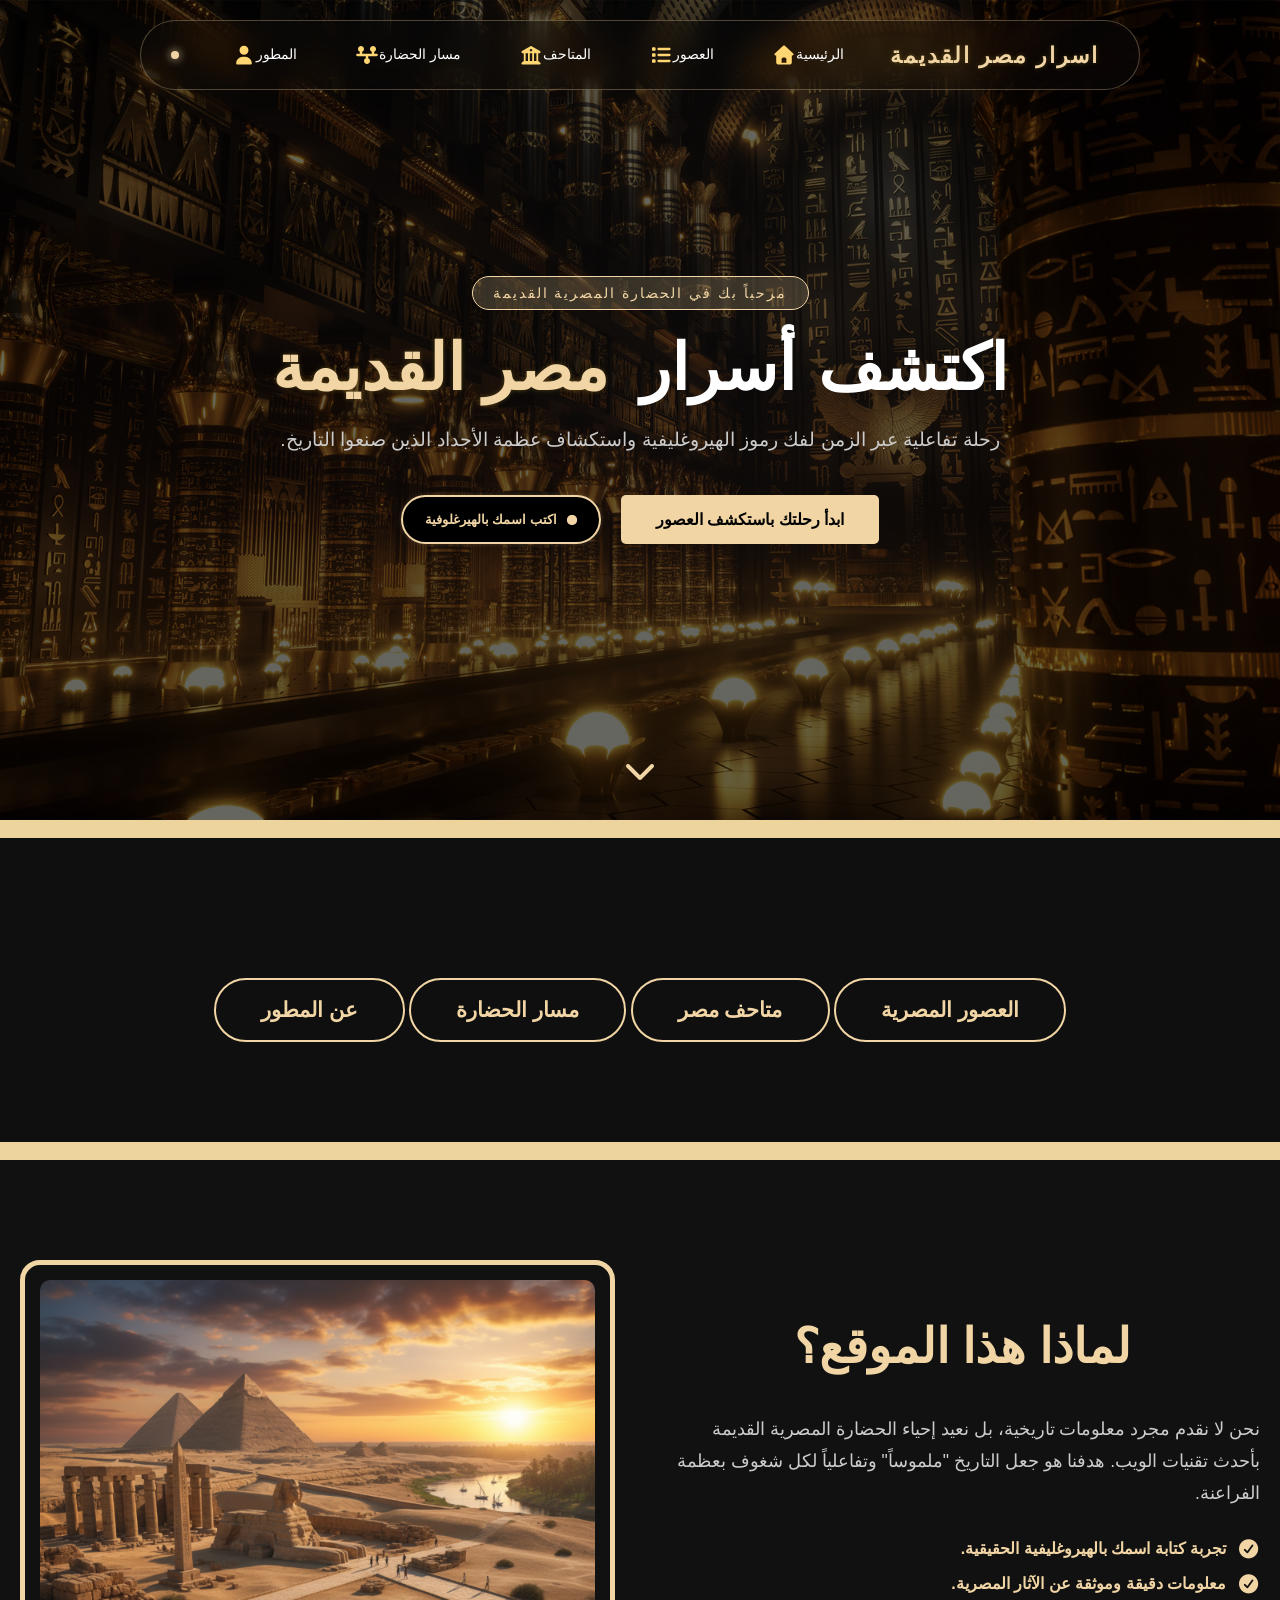
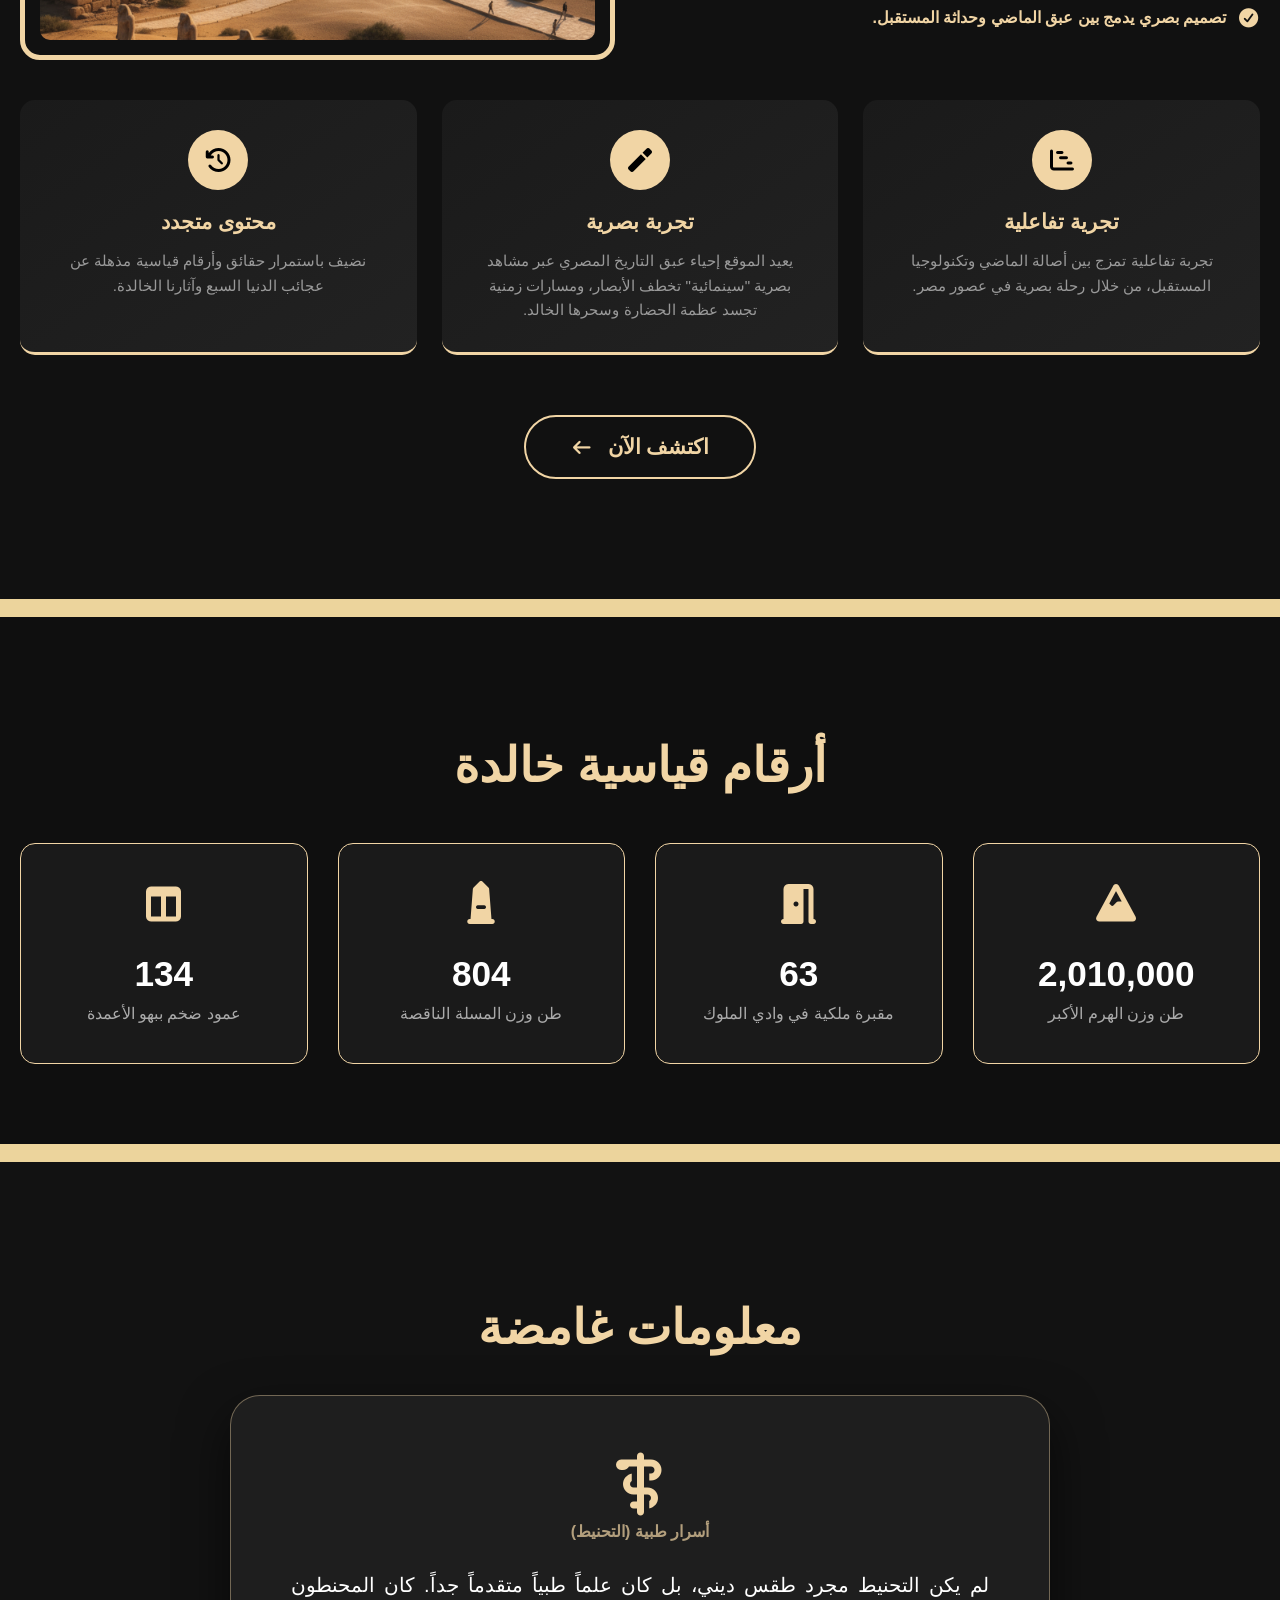
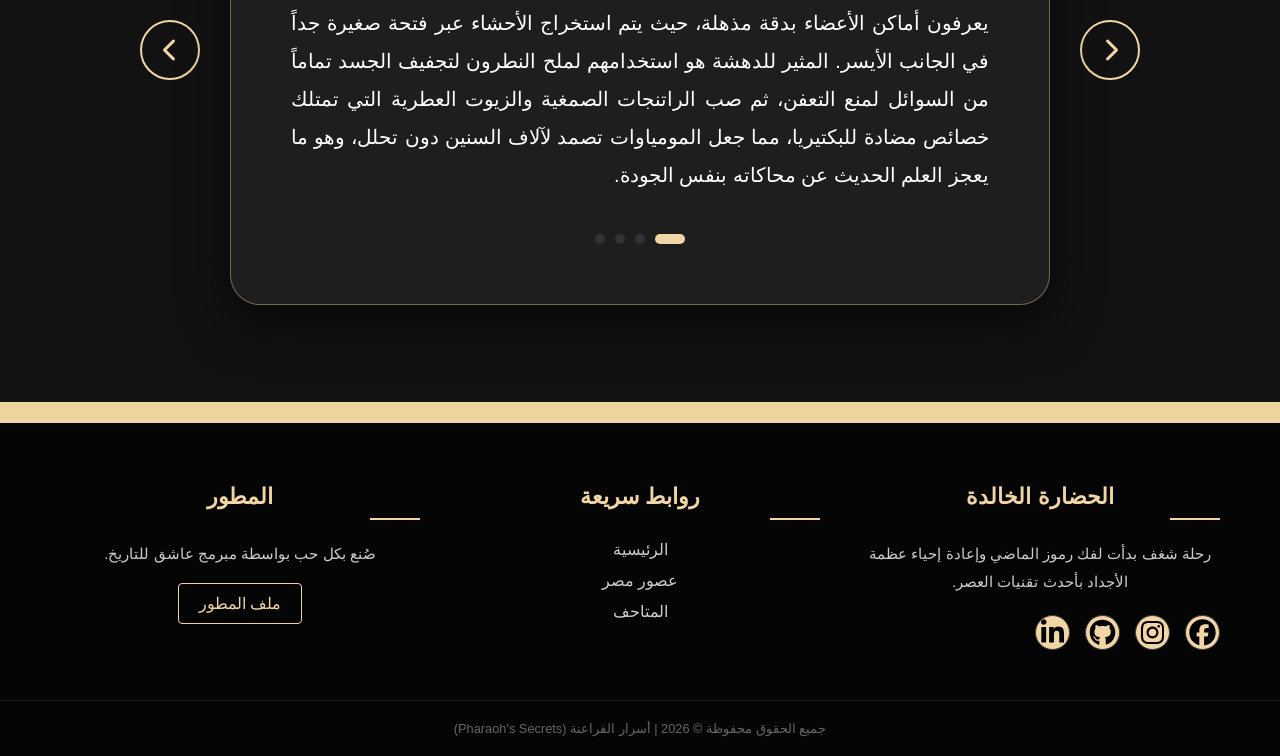
==== الرئيسية.html @ 2047cd82 "اسرار مصر القديمة" ====
<!DOCTYPE html>
<html lang="ar" dir="rtl">

<head>
    <meta charset="UTF-8">
    <meta name="viewport" content="width=device-width, initial-scale=1.0">
    <title>أسرار مصر القديمة - الرئيسية</title>
    <link rel="icon" type="image/png" href="photo/logo .png">
    <!-- وصف الموقع في نتائج البحث -->
<meta name="description" content="موقع تفاعلي لاستكشاف أسرار مصر القديمة والعصور الفرعونية.">
<!-- الكلمات التي يبحث عنها الناس -->
<meta name="keywords" content="مصر القديمة, فراعنة, تاريخ, آثار, متاحف">
<!-- أيقونة الموقع الصغيرة التي تظهر في التاب -->
<link rel="icon" href="favicon.ico" type="image/x-icon">
    <link rel="stylesheet" href="photo/css/all.min.css">
    <link rel="stylesheet" href="style.css">
    <link rel="stylesheet" href="style2.css">
</head>

<body>
    <div id="splash-screen">
    <div class="splash-content">
        <h1 class="splash-logo">Secrets Of Ancient Egypt</h1>
        <div class="loader-line"></div>
    </div>
    
</div>
        <nav class="cyber-nav">
            <div class="nav-logo">
                <span class="gold-text">اسرار مصر القديمة</span>
            </div>
            <ul class="nav-links">
                <li><a href="الرئيسية.html" class="nav-item">الرئيسية<img src="icons/house-solid.svg" class="cyber-icon" alt="home"></a></li>
                <li><a href="العصور المصرية.html" class="nav-item">العصور<img src="icons/list-solid-full.svg" class="cyber-icon" alt="list"></a></li>
                <li><a href="متاحف مصر.html" class="nav-item">المتاحف<img src="icons/building-solid.svg" class="cyber-icon" alt="museums"></a></li>
                <li><a href="مسار الحضارة.html" class="nav-item">مسار الحضارة<img src="icons/timeline-solidl.svg" class="cyber-icon" alt="time-line"></a></li>
                <li><a href="عنا.html" class="nav-item">المطور<img src="icons/user-solid.svg" class="cyber-icon" alt="web devoloper"></a></li>
            </ul>
            <div class="nav-status">
                <div class="live-dot"></div>
            </div>
        </nav>

    <!-- <nav class="navbar">
        <div class="logo">أسرار مصر القديمة</div>
        <ul class="nav-links">
            <li><a href="الرئيسية.html" class="nav-links-design">الرئيسية</a></li>
            <li><a href="العصور المصرية.html" class="nav-links-design">العصور المصرية</a></li>
            <li><a href="متاحف مصر.html" class="nav-links-design">متاحف مصر</a></li>
            <li><a href="عنا.html" class="nav-links-design">عن المطور</a></li>
        </ul>
    </nav> -->
    <section class="hero-card">
    <div class="hero-overlay"></div>
    <div class="hero-content">
        <div class="welcome-badge">مرحباً بك في الحضارة المصرية القديمة</div>
        <h1 class="hero-title">اكتشف أسرار <span class="gold-text">مصر القديمة</span></h1>
        <p class="hero-subtitle">
            رحلة تفاعلية عبر الزمن لفك رموز الهيروغليفية واستكشاف عظمة الأجداد الذين صنعوا التاريخ.
        </p>
        <div class="hero-btns">
            <a href="العصور المصرية.html" class="main-btn">ابدأ رحلتك باستكشف العصور</a>
            <a href="الهيروغلوفية.html" class="pharaoh-new-btn">
                <span class="pulse-circle"></span>
                <span class="btn-text">اكتب اسمك بالهيرغلوفية</span>
            </a>
        </div>
        
    </div>
<div class="scroll-down">
    <a href="#about-section">
        <i class="fas fa-chevron-down"></i>
    </a>
</div>
</section>
    <br>
    <section class="achievements-section">
        <div class="cta-container">
            <a href="العصور المصرية.html" class="discover-btn">
                <span>العصور المصرية</span>
            </a>
            <a href="متاحف مصر.html" class="discover-btn">
                <span>متاحف مصر</span>
            </a>
            <a href="مسار الحضارة.html" class="discover-btn">
                <span>مسار الحضارة</span>
            </a>
            <a href="عنا.html" class="discover-btn">
                <span>عن المطور</span>
            </a>
        </div>
        
    </section>
    <br>

<section id="about-section" class="about-section">
    <div class="container flex-about">
        <div class="about-content">
            <h2 class="home-page-title">لماذا هذا الموقع؟</h2>
            <p class="about-text">
                نحن لا نقدم مجرد معلومات تاريخية، بل نعيد إحياء الحضارة المصرية القديمة بأحدث تقنيات الويب. هدفنا هو جعل التاريخ "ملموساً" وتفاعلياً لكل شغوف بعظمة الفراعنة.
            </p>
            
            <ul class="features-list">
                <li><i class="fas fa-check-circle"></i> تجربة كتابة اسمك بالهيروغليفية الحقيقية.</li>
                <li><i class="fas fa-check-circle"></i> معلومات دقيقة وموثقة عن الآثار المصرية.</li>
                <li><i class="fas fa-check-circle"></i> تصميم بصري يدمج بين عبق الماضي وحداثة المستقبل.</li>
            </ul>
        </div>

        <div class="about-image">
            <div class="image-border">
                <img src="photo/gfihl.png" alt="Ancient Egypt Illustration">
            </div>
        </div>
    </div>
    <div class="why-us-grid">
    <div class="why-card">
        <div class="icon-box">
              <i class="fa-solid fa-chart-gantt"></i>
        </div>
        <h3>تجرية تفاعلية</h3>
        <p>تجربة تفاعلية تمزج بين أصالة الماضي وتكنولوجيا المستقبل، من خلال رحلة بصرية في عصور مصر.</p>
    </div>

    <div class="why-card">
        <div class="icon-box">
            <i class="fas fa-magic"></i>
        </div>
        <h3>تجربة بصرية</h3>
        <p>يعيد الموقع إحياء عبق التاريخ المصري عبر مشاهد بصرية "سينمائية" تخطف الأبصار، ومسارات زمنية تجسد عظمة الحضارة وسحرها الخالد.</p>
    </div>

    <div class="why-card">
        <div class="icon-box">
            <i class="fas fa-history"></i>
        </div>
        <h3>محتوى متجدد</h3>
        <p>نضيف باستمرار حقائق وأرقام قياسية مذهلة عن عجائب الدنيا السبع وآثارنا الخالدة.</p>
    </div>
</div>
<div class="cta-container">
    <a href="العصور المصرية.html" class="discover-btn">
        <span>اكتشف الآن</span>
        <i class="fas fa-arrow-left"></i> </a>
</div>

</section>
<br>
    <section class="achievements-section">
    <div class="container">
        <h2 class="home-page-title">أرقام قياسية خالدة</h2>
        
        <div class="achievements-grid">
            <div class="stat-card">
                <i class="fas fa-mountain"></i>
                <h3 class="stat-number">6,000,000</h3>
                <p class="stat-desc">طن وزن الهرم الأكبر</p>
            </div>

            <div class="stat-card">
                <i class="fas fa-door-open"></i>
                <h3 class="stat-number">63</h3>
                <p class="stat-desc">مقبرة ملكية في وادي الملوك</p>
            </div>

            <div class="stat-card">
                <i class="fas fa-monument"></i>
                <h3 class="stat-number">1,200</h3>
                <p class="stat-desc">طن وزن المسلة الناقصة</p>
            </div>

            <div class="stat-card">
                <i class="fas fa-columns"></i>
                <h3 class="stat-number">134</h3>
                <p class="stat-desc">عمود ضخم ببهو الأعمدة</p>
            </div>
        </div>
    </div>
</section>
<br>
<section class="mystery-section">
    <div class="container">
        <h2 class="home-page-title">معلومات غامضة</h2>
        
        <div class="info-carousel">
            <button class="nav-btn prev" onclick="changeSlide(-1)">
        <i class="fas fa-chevron-right"></i>
     </button>
            
            <div class="info-card">
                <div id="info-content" class="fade-in">
                    <div class="info-header">
                        <i id="info-icon" class="fas fa-staff-snake"></i>
                        <h3 id="info-category">طبية</h3>
                    </div>
                    <p id="info-text">
                        جاري تحميل العظمة...
                    </p>
                </div>
                <div class="dots-wrapper" id="dots-wrapper"></div>
            </div>

            <button class="nav-btn next" onclick="changeSlide(1)">
        <i class="fas fa-chevron-left"></i> 
    </button>
        </div>
    </div>
</section>
<br>
<footer class="royal-footer">
    <div class="footer-container">
        <div class="footer-column about">
            <h3 class="gold-title">الحضارة الخالدة</h3>
            <p>رحلة شغف بدأت لفك رموز الماضي وإعادة إحياء عظمة الأجداد بأحدث تقنيات العصر.</p>
            <div class="social-icons">
                <a href="#"><img src="icons/facebook-brands-solid-full.svg" alt="facebook"></a>
                <a href="#"><img src="icons/instagram-brands-solid-full.svg" alt="instegram"></a>
                <a href="#"><img src="icons/github-brands-solid-full.svg" alt="GIT-HUB"></a>
                <a href="#"><img src="icons/linkedin-in-brands-solid-full.svg" alt="linkedIn"></a>
            </div>
        </div>

        <div class="footer-column links">
            <h3 class="gold-title">روابط سريعة</h3>
            <ul>
                <li><a href="الرئيسية.html">الرئيسية</a></li>
                <li><a href="العصور المصرية.html">عصور مصر</a></li>
                <li><a href="متاحف مصر.html">المتاحف</a></li>
            </ul>
        </div>

        <div class="footer-column developer">
            <h3 class="gold-title">المطور</h3>
            <p>صُنع بكل حب بواسطة مبرمج عاشق للتاريخ.</p>
            <a href="عنا.html" class="dev-card-btn">ملف المطور</a>
        </div>
    </div>

    <div class="footer-copyright">
        <p>جميع الحقوق محفوظة &copy; 2026 | أسرار الفراعنة (Pharaoh's Secrets)</p>
    </div>
</footer>  
  <!-- 0000000000000000000000000000000000000 -->

    <script src="file.js"></script>
</body>

</html>
---- style.css ----
/* إعدادات عامة */
* {
    margin: 0;
    padding: 0;
    box-sizing: border-box;
    font-family: 'Segoe UI', Tahoma, Geneva, Verdana, sans-serif;
}

body {
    background-color: #ecd49c;
    color: #333;
    direction: rtl;
}

html, body {
    max-width: 100%;
    overflow-x: hidden; /* يمنع التمرير الجانبي نهائياً */
    margin: 0;
    padding: 0;
}

* {
    box-sizing: border-box; /* يضمن أن الحواف والمسافات لا تزيد من عرض العناصر */
}
/* ---------------- إعدادات الحركات (Keyframes) ---------------- */

/* حركة الظهور من الأسفل */
@keyframes fadeInUp {
    from {
        opacity: 0;
        transform: translateY(40px);
    }

    to {
        opacity: 1;
        transform: translateY(0);
    }
}

/* حركة الطفو المستمرة */
@keyframes float {
    0% {
        transform: translateY(0px);
    }

    50% {
        transform: translateY(-15px);
    }

    100% {
        transform: translateY(0px);
    }
}

/* حركة ظهور البطاقات وتكبيرها */
@keyframes scaleIn {
    from {
        opacity: 0;
        transform: scale(0.9);
    }

    to {
        opacity: 1;
        transform: scale(1);
    }
}

/* ---------------- شريط التنقل ---------------- */
header {
    background-color: #1a1a1a;
    padding: 15px 50px;
    display: flex;
    justify-content: space-between;
    align-items: center;
    box-shadow: 0 2px 10px rgba(0, 0, 0, 0.5);
    /* إضافة ظل خفيف للشريط */
}

header h1 {
    color: #d4af37;
    font-size: 24px;
}

nav ul {
    list-style: none;
    display: flex;
    gap: 20px;
}

nav ul li a {
    color: white;
    text-decoration: none;
    font-size: 16px;
    transition: color 0.3s ease, transform 0.3s ease;
    /* إضافة نعومة للتغير */
    display: inline-block;
}

/* حركة عند تمرير الماوس على الروابط */
nav ul li a:hover {
    color: #d4af37;
    transform: translateY(-3px);
    /* يرتفع الرابط قليلاً */
}

/* ---------------- الصفحة الرئيسية ---------------- */
.hero-section {
    background-image: linear-gradient(rgba(0, 0, 0, 0.6), rgba(0, 0, 0, 0.6)), url('photo/photo-1568322445389-f64ac2515020.jfif');
    background-size: cover;
    background-position: center;
    height: 80vh;
    display: flex;
    justify-content: center;
    align-items: center;
    text-align: center;
}

.hero-section h2 {
    color: #ffffff;
    font-size: 48px;
    text-shadow: 2px 2px 4px rgba(0, 0, 0, 0.5);
    /* تطبيق حركة الظهور هنا */
    animation: fadeInUp 1.5s ease-out;
} 

.center-content {
    text-align: center;
    padding: 50px 20px;
}

.center-content img {
    max-width: 500px;
    border-radius: 10px;
    box-shadow: 0 4px 8px rgba(0, 0, 0, 0.2);
    margin-bottom: 20px;
    /* تطبيق حركة الطفو هنا وتكرارها دائماً (infinite) */
    animation: float 4s ease-in-out infinite;
}

.center-content p {
    font-size: 24px;
    color: #000000;
    font-weight: bold;
    animation: fadeInUp 2s ease-out;
    /* حركة ظهور للنص أيضاً ولكن أبطأ قليلاً */
}

/* ---------------- صفحات العصور (البطاقات) ---------------- */
.era-container {
    padding: 50px;
    padding-top: 120px !important; /* زق المحتوى لتحت عشان يبعد عن الـ Nav */
}

.era-container h2 {
    text-align: center;
    color: #d4af37;
    background-color: #1a1a1a;
    display: inline-block;
    padding: 10px 30px;
    border-radius: 5px;
    margin-bottom: 20px;
    animation: fadeInUp 1s ease-out;
}

.cards-grid {
    display: grid;
    grid-template-columns: repeat(auto-fit, minmax(400px, 1fr));
    gap: 30px;
    margin-top: 30px;
}

.card {
    background: white;
    padding: 10px;
    border-radius: 10px;
    box-shadow: 0 4px 6px rgba(0, 0, 0, 0.1);
    text-align: center;
    /* تجهيز البطاقة لحركة الماوس */
    transition: transform 0.4s ease, box-shadow 0.4s ease;
    /* تطبيق حركة الظهور عند فتح الصفحة */
    animation: scaleIn 0.8s ease-out backwards;
}

/* التأثير عند وضع الماوس على البطاقة */
.card:hover {
    transform: translateY(-10px);
    /* ترتفع البطاقة للأعلى */
    box-shadow: 0 15px 25px rgba(0, 0, 0, 0.24);
    /* يزداد الظل لتوضيح الارتفاع */
}

.card iframe {
    width: 100%;
    height: 400px;
    /* يمكنك تعديل هذا الارتفاع حسب الحاجة */
    border: none;
    border-radius: 5px;
}

/* التحكم في مقاس الصورة/المجسم داخل البطاقة */
.card-media {
    /* يمكنك تغيير هذه الأرقام كما تحب */
    width: 80%;
    /* العرض: سيأخذ 80% من مساحة البطاقة الداخلي */
    height: 300px;
    /* الارتفاع: يمكنك زيادته أو تقليله */

    /* لجعل الصورة في المنتصف */
    display: block;
    margin: 10px auto;

    /* أهم خاصية: تجعل الصورة تحافظ على أبعادها ولا تظهر ممطوطة */
    object-fit: cover;

    border-radius: 8px;
    /* حواف ناعمة للصورة */
    border: 2px solid #d4af37;
    /* إطار ذهبي رقيق حول الصورة */
}

/* تنسيق الكارد العريض في أسفل الصفحة */
.footer-card {
    width: 100%;
    /* عرض الصفحة بالكامل */
    background-color: #1a1a1a;
    /* لون أسود فخم */
    color: #d4af37;
    /* لون ذهبي للنصوص */
    padding: 40px 20px;
    margin-top: 50px;
    /* مسافة عن محتوى الصفحة */
    text-align: center;
    border-top: 3px solid #d4af37;
    /* إطار ذهبي علوي للفخامة */
}

.footer-content h3 {
    margin-bottom: 15px;
    font-size: 28px;
}

.footer-content p {
    color: #ffffff;
    margin-bottom: 10px;
    font-size: 16px;
}

.about-link {
    display: inline-block;
    margin-top: 20px;
    color: #d4af37;
    text-decoration: none;
    border: 1px solid #d4af37;
    padding: 8px 20px;
    border-radius: 5px;
    transition: 0.3s;
}

.about-link:hover {
    background-color: #d4af37;
    color: #1a1a1a;
}


/* 00000000000000000000000000000 */

.main-card {
    background: #f9f9f9;
    /* لون فاتح جداً ومريح */
    margin: 40px auto;
    max-width: 500px;
    border-radius: 15px;
    overflow: hidden;
    /* ليجعل الصور متناسقة مع حواف البلوك */
    box-shadow: 0 4px 10px rgba(0, 0, 0, 0.205);
}

.banner-img {
    width: 100%;
    height: 400px;
    /* ارتفاع ثابت للبانر */
    object-fit: cover;
    /* لضمان عدم تشوه الصور */
}

.text-box {
    padding: 30px;
    text-align: center;
}

/* إضافة أنيماشن خفيف جداً للبلوكات */
.main-card {
    transition: transform 0.3s;
}

.main-card:hover {
    transform: scale(1.01);
    /* حركة بسيطة جداً عند مرور الماوس */
}


/* 00000000000000000000000000000000 */

/* --- Navbar Styling --- */
.navbar {
    display: flex;
    justify-content: space-between;
    align-items: center;
    padding: 20px 50px;
    background-color: #1a1a1a;
    /* أسود فخم */
    border-bottom: 3px solid #d4af37;
    /* إطار ذهبي */
    position: sticky;
    top: 0;
    z-index: 1000;
}

.logo {
    color: #d4af37;
    font-size: 28px;
    font-weight: bold;
    letter-spacing: 2px;
}

.nav-links {
    list-style: none;
    display: flex;
    gap: 40px;
}

.nav-links a {
    color: white;
    text-decoration: none;
    font-size: 14px;
    transition: 0.3s;
    font-weight: 500;
}

.nav-links a:hover {
    color: #d4af37;
}

/* تنسيق بسيط جداً للموبايل */
@media (max-width: 600px) {
    .navbar {
        padding: 15px 20px;
    }

    .nav-links {
        gap: 15px;
    }
}

/* 00000000000000000000000000000000000 */

.why-us h2 {
    font-size: 40px;
    color: #1a1a1a;
    text-align: center;
    position: relative;
    padding-bottom: 20px;
    animation: float 4s ease-in-out infinite;

}

/* خط ذهبي تحت العنوان */
.why-us h2::after {
    content: "";
    display: block;
    width: 100px;
    height: 4px;
    background: #d4af37;
    /* اللون الذهبي */
    margin: 10px auto;
    border-radius: 2px;
}

/* 0000000000000000000000000 */

.support-section {
    padding: 80px 20px;
    /* بدلاً من اللون الأسود السادة، نستخدم تدرجاً غامقاً */
    background: linear-gradient(135deg, #2c2c2c, #1a1a1a);
    text-align: center;
    margin: 50px 20px;
    /* نجعله "بلوك" منفصل بمسافات من الجوانب */
    border-radius: 30px;
    /* زوايا دائرية لتمييزه عن الفوتر */
    border: 1px solid #d4af37;
    /* إطار ذهبي رقيق */
}

/* نجعل النص يبرز أكثر */
.support-section h2 {
    color: #fff;
    /* العنوان باللون الأبيض */
    margin-bottom: 20px;
}

.support-section span {
    color: #d4af37;
    /* تمييز كلمة "رحلتي" بالذهبي */
}

.support-btn {
    padding: 15px 40px;
    background: transparent;
    border: 2px solid #d4af37;
    color: #d4af37;
    font-size: 18px;
    border-radius: 50px;
    transition: 0.4s;
    cursor: pointer;
    box-shadow: 0 0 10px rgba(212, 175, 55, 0.3);
}

.support-btn:hover {
    background: #d4af37;
    color: #1a1a1a;
    box-shadow: 0 0 25px rgba(212, 175, 55, 0.6);
    /* تأثير التوهج */
    transform: scale(1.05);
    /* تكبير بسيط عند التفاعل */
}


/* 0000000000000000000000000000000000000000 */

.welcome-card {
    background: rgba(255, 255, 255, 0.1);
    /* تأثير زجاجي شفاف */
    background-color: #ffffff;
    border: 1px solid rgba(214, 175, 55, 0.3);
    /* إطار ذهبي خفيف جداً */
    padding: 30px;
    border-radius: 20px;
    width: 90%;
    max-width: 800px;
    text-align: center;
    color: white;
    box-shadow: 0 15px 35px rgba(0, 0, 0, 0.5);
    margin: 20px auto;
    /* لتكون في المنتصف */
    animation: fadeInUp 1.5s ease;
    /* حركة ظهور من الأسفل */
    animation: float 4s ease-in-out infinite;

}

.welcome-tag {
    background: #d4af37;
    color: #1a1a1a;
    padding: 10px 25px;
    border-radius: 50px;
    font-size: 18px;
    font-weight: bold;
    text-transform: uppercase;
}

.welcome-card h1 {
    margin: 20px 0 10px;
    color: #000000;
    font-size: 32px;
}

.welcome-card p {
    font-size: 16px;
    line-height: 1.6;
    color: #000000;
}

.card-icons {
    margin-top: 20px;
    font-size: 24px;
    display: flex;
    justify-content: center;
    gap: 20px;
}

/* حركة الظهور الناعمة */
@keyframes fadeInUp {
    from {
        opacity: 0;
        transform: translateY(30px);
    }

    to {
        opacity: 1;
        transform: translateY(0);
    }
}

/* 000000000000000000000000 */

.royal-highlight {
    font-family: 'Amiri', serif;
    /* التأكد من استخدام خط فخم */
    text-align: center;
    background: rgba(26, 26, 26, 0.6);
    /* خلفية داكنة خفيفة لتمييز النص */
    padding: 40px 20px;
    margin: 50px auto;
    max-width: 850px;
    border-radius: 20px;
    /* الإطار من التصميم الأول */
    border-left: 4px solid #d4af37;
    border-right: 4px solid #d4af37;
    box-shadow: 0 10px 30px rgba(0, 0, 0, 0.3);
    position: relative;
    animation: float 4s ease-in-out infinite;

}

.royal-highlight p {
    color: #ffffff;
    font-size: 26px;
    line-height: 1.8;
    margin: 0;
}

/* تلوين الكلمات المهمة من التصميم الثالث */
.gold-text {
    color: #d4af37;
    font-weight: bold;
    text-shadow: 0 0 5px rgba(212, 175, 55, 0.3);
}

/* إضافة لمسة ديكور علوية بسيطة */
.royal-highlight::before {
    content: "☥";
    /* رمز مفتاح الحياة */
    color: rgba(212, 175, 55, 0.4);
    font-size: 30px;
    position: absolute;
    top: -20px;
    left: 50%;
    transform: translateX(-50%);
    background: #1a1a1a;
    padding: 0 15px;
}



/* 111111111111111111111111111111111111 */

.era-bannar {
    display: flex;
    justify-content: center; /* توسيط أفقي */
    align-items: center;     /* توسيط رأسي */
    height: 100vh;           /* ارتفاع الشاشة بالكامل */
}

.animated-title {
    font-size: 3rem;
    color: #000000;          /* اللون الذهبي المميز */
    text-align: center;
    
    /* ربط الأنيميشن */
    animation: fadeInScale 2s ease-out forwards;
}

/* تفاصيل الأنيميشن */
@keyframes fadeInScale {
    0% {
        opacity: 0;
        transform: scale(0.5); /* يبدأ صغير جداً */
    }
    100% {
        opacity: 1;
        transform: scale(1);   /* يستقر بحجمه الطبيعي */
    }
}


/* test */


.era-card {
    background: #1a1a1a;
    border: 1px solid #d4af37;
    border-radius: 15px;
    overflow: hidden;
    display: flex;
    flex-direction: column; /* يرتب العناصر فوق بعضها (صورة ثم نص ثم زر) */
    align-items: center;    /* توسيط العناصر أفقياً */
    padding-bottom: 20px;   /* مسافة أسفل الزر */
    transition: 0.3s;
}

.era-card img {
    width: 100%;
    height: 400px;
    object-fit: cover;
}

.era-card h3 {
    color: #d4af37;
    margin: 15px 0 10px;
}

.era-card p {
    color: #ccc;
    padding: 0 15px;       /* مسافة على الجوانب عشان الكلام ما يلزقش في الحواف */
    text-align: center;
    font-size: 0.95rem;
    line-height: 1.6;
    flex-grow: 1;          /* يضمن أن الكلام يأخذ المساحة المتاحة بالتساوي */
}

.btn-more {
    display: inline-block;
    padding: 10px 20px;
    margin-top: 15px;
    background-color: #d4af37; /* اللون الذهبي */
    color: #1a1a1a;
    text-decoration: none;
    border-radius: 5px;
    font-weight: bold;
    
    /* إضافة الأنيميشن هنا */
    animation: pulse-gold 2s infinite; 
}

/* تعريف شكل الوميض */
@keyframes pulse-gold {
    0% {
        box-shadow: 0 0 0 0 rgba(212, 175, 55, 0.7);
    }
    70% {
        box-shadow: 0 0 0 10px rgba(212, 175, 55, 0); /* الوميض بيتسع ويختفي */
    }
    100% {
        box-shadow: 0 0 0 0 rgba(212, 175, 55, 0);
    }
}
.btn-more:hover {
    animation: none; /* يوقف الوميض */
    background-color: #fff; /* يغير اللون لابيض مثلاً */
    transform: scale(1.05); /* تكبير بسيط */
}


/* new test */
/* الحالة الطبيعية للكارد */
.era-card {
    background: #1a1a1a;
    border: 1px solid #333; /* حدود هادئة في البداية */
    border-radius: 15px;
    overflow: hidden;
    transition: all 0.4s ease; /* سرعة الحركة لتكون ناعمة */
    cursor: pointer;
}

/* حركة الوقوف على الكارد (Hover) */
.era-card:hover {
    transform: translateY(-15px); /* يرفع الكارد للأعلى */
    border-color: #d4af37;        /* يغير لون الحدود للذهبي */
    box-shadow: 0 10px 30px rgba(212, 175, 55, 0.3); /* ظل ذهبي ناعم */
}

/* حركة إضافية للصورة داخل الكارد عند الوقوف عليه */
.era-card:hover img {
    transform: scale(1.1); /* زووم بسيط للصورة */
    filter: brightness(1.1); /* زيادة إضاءة الصورة قليلاً */
}

.era-card img {
    transition: transform 0.5s ease; /* نعومة حركة الصورة */
    width: 100%;
    height: 400px;
    object-fit: cover;
}

.video-teket {
        background: #1a1a1a;
    border: 1px solid #333; /* حدود هادئة في البداية */
    border-radius: 15px;
    overflow: hidden;
    transition: all 0.4s ease; /* سرعة الحركة لتكون ناعمة */
    cursor: pointer;
}

.video-teket:hover {
    transform: translateY(-15px); /* يرفع الكارد للأعلى */
    border-color: #d4af37;        /* يغير لون الحدود للذهبي */
    box-shadow: 0 10px 30px rgba(212, 175, 55, 0.3); /* ظل ذهبي ناعم */
}

.video-a:hover video {
    transform: scale(1.1); /* زووم بسيط للفيديو */
    filter: brightness(1.1); /* زيادة إضاءة الفيديو قليلاً */
}

.video-a video {
    transition: transform 0.5s ease; /* نعومة حركة الفيديو */
    width: 100%;
    height: 400px;
    object-fit: cover;
}

.video-container {
    width: 100%;
    height: 400px; /* نفس ارتفاع الصور اللي عملناه قبل كدة */
    overflow: hidden;
    background: #000;
}

.video-container video {
    width: 100%;
    height: 400; /* ممكن نعدل الارتفاع حسب الحاجة */
    object-fit: cover; /* عشان الفيديو يملا المساحة بالظبط زي الصورة */
}

/* تأثير إضافي لكارد الفيديو */
.video-card:hover {
    border-color: #ff4500; /* ممكن نغير لون الوميض هنا للبرتقالي عشان يرمز للفيديو */
    box-shadow: 0 10px 30px rgba(255, 69, 0, 0.3);
}

.chat-icon {
    position: fixed;
    bottom: 30px;
    right:  30px; /* عكس زرار الرجوع */
    width: 60px;
    height: 60px;
    background: #d4af37;
    border-radius: 50%;
    display: flex;
    justify-content: center;
    align-items: center;
    cursor: pointer;
    box-shadow: 0 5px 15px rgba(0,0,0,0.3);
    z-index: 1000;
    transition: 0.3s;
}

.chat-icon:hover {
    transform: scale(1.1);
}

.tooltip {
    position: absolute;
    top: -40px;
    background: #1a1a1a;
    color: #fff;
    padding: 5px 10px;
    border-radius: 5px;
    font-size: 12px;
    display: none;
}

.chat-icon:hover .tooltip {
    display: block;
}

/* إعدادات الصفحة الأساسية */
.cyber-page {
    margin: 0;
    padding: 0;
    background-color: #080808; /* أسود فحم */
    font-family: 'Segoe UI', Tahoma, Geneva, Verdana, sans-serif;
    color: #fff;
    display: flex;
    align-items: center;
    justify-content: center;
    min-height: 78vh;
    overflow-x: hidden;
}

.developer-container {
    display: flex;
    flex-direction: row-reverse; /* الصورة يمين والكلام شمال */
    align-items: center;
    gap: 60px;
    max-width: 1000px;
    padding: 40px;
    flex-wrap: wrap; /* عشان الموبايل */
}

/* ستايل الصورة والـ Glow */
.dev-image-side {
    position: relative;
    flex: 1;
    min-width: 300px;
}

.image-wrapper {
    position: relative;
    width: 300px;
    height: 400px;
    margin: 0 auto;
    z-index: 2;
}

.image-wrapper img {
    width: 100%;
    height: 100%;
    object-fit: cover;
    border-radius: 20px;
    border: 1px solid rgba(241, 213, 165, 0.3);
}

.glow-effect {
    position: absolute;
    top: 50%;
    left: 50%;
    transform: translate(-50%, -50%);
    width: 110%;
    height: 110%;
    background: radial-gradient(circle, rgba(241, 213, 165, 0.2) 0%, transparent 70%);
    z-index: -1;
    filter: blur(20px);
}

/* ستايل المعلومات */
.dev-info-side {
    flex: 1.5;
    min-width: 300px;
}

.badge {
    background: rgba(241, 213, 165, 0.1);
    color: #f1d5a5;
    padding: 5px 15px;
    border-radius: 50px;
    font-size: 0.8rem;
    border: 1px solid #f1d5a5;
}

.main-name {
    font-size: 3.5rem;
    margin: 20px 0;
}

.gold-gradient {
    color: #f1d5a5;
    background: linear-gradient(to bottom, #f1d5a5, #8a6e3d);
    -webkit-background-clip: text;
    background-clip: text;
    -webkit-text-fill-color: transparent;
}

.description {
    color: #aaa;
    line-height: 1.8;
    font-size: 1.1rem;
    margin-bottom: 30px;
}

/* المربعات الصغيرة (Stats) */
.stats-row {
    display: flex;
    gap: 30px;
    margin-bottom: 40px;
}

.stat-box {
    display: flex;
    flex-direction: column;
}

.stat-box .number {
    font-size: 1.8rem;
    font-weight: bold;
    color: #f1d5a5;
}

.stat-box .label {
    color: #666;
    font-size: 0.9rem;
}

/* الأزرار والأكشن */
.actions {
    display: flex;
    align-items: center;
    gap: 30px;
}

.btn-primary {
    background: #f1d5a5;
    color: #000;
    padding: 12px 30px;
    border-radius: 10px;
    text-decoration: none;
    font-weight: bold;
    transition: 0.3s;
}

.btn-primary:hover {
    transform: translateY(-5px);
    box-shadow: 0 10px 20px rgba(241, 213, 165, 0.2);
}

.social-links {
    display: flex;
    gap: 20px;
    margin-top: 10px;
}

.social-links a {
    color: #f1d5a5;
    font-size: 1.5rem;
    transition: 0.3s;
}

.social-links a:hover {
    color: #fff;
    transform: scale(1.2);
}

/* استجابة الموبايل */
@media (max-width: 768px) {
    .developer-container { text-align: center; justify-content: center; }
    .stats-row { justify-content: center; }
    .actions { flex-direction: column; }
    .main-name { font-size: 2.5rem; }
}

/* 1. تأثير الـ LED الذهبي حول إطار الصورة */
.profile-frame {
    position: relative;
    border: 2px solid #f1d5a5;
    box-shadow: 0 0 15px rgba(241, 213, 165, 0.3); /* نور خفيف ثابت */
    animation: gold-pulse 3s infinite alternate; /* أنيميشن النبض */
}

@keyframes gold-pulse {
    0% {
        box-shadow: 0 0 10px rgba(241, 213, 165, 0.2);
        border-color: #8a6e3d;
    }
    100% {
        box-shadow: 0 0 30px rgba(241, 213, 165, 0.6), 0 0 10px #f1d5a5;
        border-color: #f1d5a5;
    }
}

/* 2. أنيميشن ظهور الكلام بنعومة من تحت لفوق */
.dev-info-side {
    animation: fadeInUp 1s ease-out forwards;
}

@keyframes fadeInUp {
    from {
        opacity: 0;
        transform: translateY(30px);
    }
    to {
        opacity: 1;
        transform: translateY(0);
    }
}

/* 3. تأثير "اللمعة" الذهبية اللي بتعدي على النص (Shine Effect) */
.gold-gradient {
    position: relative;
    display: inline-block;
    background: linear-gradient(90deg, #f1d5a5, #fff, #f1d5a5);
    background-size: 200%;
    -webkit-background-clip: text;
    background-clip: text;
    -webkit-text-fill-color: transparent;
    animation: shine 4s linear infinite;
}

@keyframes shine {
    to {
        background-position: 200% center;
    }
}

/* 4. أنيميشن للأيقونات لما تقف عليها بالماوس */
.pill:hover {
    box-shadow: 0 0 20px #f1d5a5;
    transform: scale(1.1) translateY(-5px) !important;
}

.image-wrapper {
    position: relative;
    width: 300px; /* صغرنا العرض شوية عشان الليد يبان براها */
    height: 400px;
    margin: 0 auto;
    display: flex;
    align-items: center;
    justify-content: center;
}

.image-wrapper img {
    width: 100%;
    height: 100%;
    object-fit: cover;
    border-radius: 20px;
    border: 1px solid #f1d5a5; /* برواز دهبي صريح */
    position: relative;
    z-index: 5; /* الصورة فوق خالص */
}
.image-wrapper {
    border: 2px solid #f1d5a5;
    padding: 15px;
    border-radius: 20px;
    position: relative;
    transition: transform 0.5s ease;
}

.image-wrapper:hover {
    transform: rotate(-2deg) scale(1.05);
}

.image-wrapper img {
    max-width: 100%;
    border-radius: 10px;
    display: block;
}


/* الليد (الوهج الذهبي) */
/* الليد الذهبي الثابت (بعد نبضة واحدة) */
.glow-effect {
    position: absolute;
    top: 50%;
    left: 50%;
    transform: translate(-50%, -50%);
    width: 150%; /* أكبر من الصورة قليلاً ليظهر من الجوانب */
    height: 165%;
    background: radial-gradient(circle, #f1d5a5cc 0%, transparent 70%); /* لون ذهبي مركز */
    z-index: 1; /* خلف الصورة */
    filter: blur(25px); /* هالة ناعمة وقوية */
    border-radius: 30px;
    
    /* الأنيميشن السحري: يشتغل مرة واحدة ويقف على الحالة الأخيرة */
    opacity: 0; /* يبدأ مخفي */
    animation: led-fade-in 1.5s ease-out forwards; 
}

/* أنيميشن الظهور التدريجي (مرة واحدة) */
@keyframes led-fade-in {
    from {
        opacity: 0;
        filter: blur(15px);
        transform: translate(-50%, -50%) scale(0.9);
    }
    to {
        opacity: 1; /* يثبت منور */
        filter: blur(25px);
        transform: translate(-50%, -50%) scale(1);
    }
}

/* حاوية الزرار عشان نضمن إنه في النص تحت */
.back-to-home-wrapper {
    width: 100%;
    display: flex;
    justify-content: center;
    padding: 50px 0;
    margin-top: 30px;
}

.cyber-btn {
    position: relative;
    padding: 15px 35px;
    background: transparent;
    color: #f1d5a5;
    text-decoration: none;
    font-weight: bold;
    border: 1px solid #f1d5a5;
    border-radius: 50px;
    display: flex;
    align-items: center;
    gap: 15px;
    overflow: hidden;
    transition: all 0.4s ease;
    font-size: 1.1rem;
    box-shadow: 0 0 10px rgba(241, 213, 165, 0.1);
}

/* الأيقونة وحركتها */
.cyber-btn i {
    font-size: 1.2rem;
    transition: 0.4s;
}

/* تأثير الـ Hover (لما الماوس يجي عليه) */
.cyber-btn:hover {
    color: #000;
    background: #f1d5a5;
    transform: translateY(-5px);
    box-shadow: 0 10px 30px rgba(241, 213, 165, 0.4);
}

.cyber-btn:hover i {
    transform: scale(1.2) rotate(-10deg);
}

/* أنيميشن اللمعة اللي بتجري على الزرار (Shine) */
.cyber-btn::before {
    content: '';
    position: absolute;
    top: 0;
    left: -100%;
    width: 100%;
    height: 100%;
    background: linear-gradient(90deg, transparent, rgba(255,255,255,0.2), transparent);
    transition: 0.5s;
}

.cyber-btn:hover::before {
    left: 100%;
}

/* ليد (Glow) خفيف تحت الزرار */
.btn-glow {
    position: absolute;
    width: 100%;
    height: 100%;
    background: #f1d5a5;
    filter: blur(20px);
    opacity: 0;
    transition: 0.4s;
    z-index: -1;
}

.cyber-btn:hover .btn-glow {
    opacity: 0.3;
}

.cyber-page-home-btn {
    margin: 0;
    padding: 0;
    background-color: #080808; /* أسود فحم */
    font-family: 'Segoe UI', Tahoma, Geneva, Verdana, sans-serif;
    color: #fff;
    display: flex;
    align-items: center;
    justify-content: center;
    min-height: 10vh;
    overflow-x: hidden;
}

/* حاوية الزر لضمان التوسط */
.view-more-container {
    display: flex;
    justify-content: center;
    align-items: center;
    padding: 60px 0; /* مسافة من الأعلى والأسفل */
    width: 100%;
}

/* تصميم الزر (الحالة العادية: أسود) */
.view-more-btn {
    position: relative;
    background: #3d3d3d; /* خلفية سوداء */
    color: #f1d5a5;      /* نص ذهبي */
    border: 1px solid #242322; /* برواز ذهبي */
    padding: 15px 45px;
    font-size: 1.1rem;
    font-weight: 600;
    border-radius: 50px;
    cursor: pointer;
    overflow: hidden;
    transition: all 0.4s ease-in-out;
    display: flex;
    align-items: center;
    gap: 12px;
    box-shadow: 0 5px 15px rgba(0, 0, 0, 0.3);
}

/* تأثير السهم */
.view-more-btn i {
    transition: transform 0.3s;
}

/* تأثير عند الوقوف بالماوس (يقلب أصفر/ذهبي) */
.view-more-btn:hover {
    background: #161616; /* الخلفية تقلب ذهبي */
    color: #f1d5a5;      /* النص يقلب أسود */
    box-shadow: 0 0 30px rgba(241, 213, 165, 0.5); /* توهج ذهبي */
    transform: translateY(-5px);
}

.view-more-btn:hover i {
    transform: translateY(4px); /* السهم يتحرك لتحت */
}

/* تنسيق الأيقونات الجديدة */
.cyber-icon {
    width: 24px;       /* حجم مناسب للأيقونة */
    height: 24px;
    object-fit: contain;
    vertical-align: middle; /* عشان تيجي في نص السطر مع الكلام */
    margin-left: 8px;      /* مسافة بينها وبين الكلام (لأن الموقع RTL) */
    transition: transform 0.3s ease;
}

/* تأثير عند الوقوف بالماوس على الزرار */
.view-more-btn:hover .cyber-icon {
    transform: scale(1.2); /* الأيقونة تكبر شوية لما تقف عليها */
}
.cyber-icon {
    filter: invert(85%) sepia(20%) saturate(1000%) hue-rotate(350deg);
}
/* تنسيق الأيقونة الذهبية في الحالة العادية (زي الصورة 1) */
.gold-svg {
    width: 35px; /* حجم مناسب للأيقونة */
    height: 35px;
    border-radius: 50%; /* عشان نخلي الخلفية دايرة */
    background-color: transparent; /* خلفية شفافة في البداية */
    border: 1px solid rgba(241, 213, 165, 0.3); /* إطار ذهبي خفيف جداً (اختياري) */
    
    /* أنيميشن ناعم جداً عند الـ Hover */
    transition: all 0.4s ease;
    
    /* عشان نضمن إن الأيقونة نفسها لونها ذهبي أصلاً */
    /* لو الصورة أسود، استخدم الفلتر ده عشان تخليها ذهبي: */
    /* filter: sepia(1) saturate(5) hue-rotate(10deg); */
}

/* التأثير السحري عند الوقوف بالماوس (Hover) (زي الصورة 2) */
.social-link:hover .gold-svg {
    transform: translateY(-5px); /* تطلع لفوق شوية */
    
    /* 1. نخلي خلفية الدايرة بيضاء/ذهبي فاتح */
    background-color: #f1d5a5; /* نفس درجة اللون الذهبي بتاعك */
    
    /* 2. السحر هنا: نقلب لون علامة الشركة (الحرف) للأسود */
    filter: invert(100%); 
    
    /* 3. إضافة توهج (Glow) حول الدايرة */
    box-shadow: 0 0 15px rgba(241, 213, 165, 0.6); 
}
/* حاوية الأيقونات */
.social-icons-container {
    display: flex;
    gap: 20px;
    justify-content: center;
    padding: 20px;
}

/* تنسيق الأيقونة السوشيال (SVG) */
.social-svg {
    width: 30px;
    height: 30px;
    filter: invert(100%) brightness(100%); /* عشان تبقى بيضاء */
    transition: all 0.4s cubic-bezier(0.175, 0.885, 0.32, 1.275);
}

/* الأنيميشن لما تقف عليها بالماوس */
.social-link:hover .social-svg {
    transform: translateY(-10px) scale(1.2); /* تطلع لفوق وتكبر */
    filter: invert(100%) brightness(150%) drop-shadow(0 0 10px #f1d5a5); /* توهج ذهبي خفيف حول الأبيض */
}

/* أنيميشن الدوران البسيط (اختياري) */
.social-link:active .social-svg {
    transform: rotate(360deg) scale(0.9); /* تلف لما تضغط عليها */
}
/* الزرار بالكامل */
.pharaoh-new-btn {
    display: inline-flex;
    align-items: center;
    justify-content: center;
    gap: 10px;
    padding: 10px 22px;
    background-color: #000000;
    color: #f1d5a5 !important; /* نضمن اللون الذهبي */
    text-decoration: none !important;
    font-family: 'Arial', sans-serif;
    font-weight: 900;
    font-size: 13px;
    border: 2px solid #f1d5a5;
    border-radius: 30px;
    position: relative;
    transition: all 0.3s ease-in-out;
    box-shadow: 0 0 5px rgba(241, 213, 165, 0.2);
    z-index: 999; /* عشان يظهر فوق أي حاجة */
}

/* الدائرة النابضة */
.pulse-circle {
    width: 10px;
    height: 10px;
    background-color: #f1d5a5;
    border-radius: 50%;
    position: relative;
}

/* تأثير النبض المحيط بالدائرة */
.pulse-circle::after {
    content: '';
    position: absolute;
    width: 100%;
    height: 100%;
    top: 0;
    left: 0;
    background-color: #f1d5a5;
    border-radius: 50%;
    z-index: -1;
    animation: pharaoh-pulse-animation 1.8s infinite ease-out;
}

@keyframes pharaoh-pulse-animation {
    0% {
        transform: scale(1);
        opacity: 1;
    }
    100% {
        transform: scale(3.5);
        opacity: 0;
    }
}

/* تأثير الـ Hover */
.pharaoh-new-btn:hover {
    background-color: #f1d5a5;
    color: #000000 !important;
    box-shadow: 0 0 20px rgba(241, 213, 165, 0.8);
    transform: translateY(-2px);
}
/* تصميم الشاشة الكاملة */
#splash-screen {
    position: fixed;
    top: 0;
    left: 0;
    width: 100%;
    height: 100vh;
    background-color: #050505;
    display: flex;
    justify-content: center;
    align-items: center;
    z-index: 10000; /* أعلى حاجة في الموقع */
    transition: opacity 0.8s ease, visibility 0.8s;
}

/* اللوجو وتأثير الظهور */
.splash-logo {
    color: #f1d5a5;
    font-size: 3rem;
    letter-spacing: 10px;
    animation: fadePulse 2s infinite alternate;
}

.splash-logo span {
    color: #fff;
}

/* خط التحميل اللي تحت الكلمة */
.loader-line {
    width: 100%;
    height: 2px;
    background: linear-gradient(to right, transparent, #f1d5a5, transparent);
    margin-top: 10px;
    position: relative;
    overflow: hidden;
}

.loader-line::after {
    content: '';
    position: absolute;
    left: -100%;
    width: 100%;
    height: 100%;
    background: #fff;
    animation: loading 1.5s infinite;
}

@keyframes fadePulse {
    from { opacity: 0.3; transform: scale(0.95); }
    to { opacity: 1; transform: scale(1); }
}

@keyframes loading {
    100% { left: 100%; }
}

/* كلاس الإخفاء اللي هنضيفه بالـ JS */
.hide-splash {
    opacity: 0;
    visibility: hidden;
}
/* في الشاشات الكبيرة (الكمبيوتر) الاختيارات موجودة */
.nav-links {
    display: flex; 
}

/* ---------------------------------- */
/* السحر كله هنا: الموبايل (أقل من 768px) */
/* ---------------------------------- */
@media screen and (max-width: 768px) {
    
    .nav-links {
        display: none !important; /* اختفاء نهائي وقطعي */
    }

    /* لما نضغط على الهامبرجر والـ JS يضيف كلاس active، تظهر القائمة */
    .nav-links.active {
        display: flex !important; 
        position: fixed;
        top: 0;
        right: 0;
        width: 100%;
        height: 100vh;
        background: rgba(0, 0, 0, 0.95); /* خلفية سودة تغطي الشاشة */
        flex-direction: column;
        justify-content: center;
        align-items: center;
        z-index: 5000;
    }

    /* نكبر الخط شوية في الموبايل عشان يبقى واضح */
    .nav-links li {
        margin: 20px 0;
    }
    
    .nav-links li a {
        font-size: 24px;
    }
}
---- style2.css ----
.back-floating-btn {
    position: left;
    top: 100px; /* تحت الناف بار الثابت بتاعك */
    right: 20px;
    background-color: rgba(212, 175, 55, 0.1); /* ذهبي شفاف جداً */
    border: 1px solid #d4af37;
    color: #d4af37;
    padding: 10px 15px;
    text-decoration: none;
    border-radius: 50px; /* خليه بيضاوي أو دائري */
    display: flex;
    align-items: center;
    gap: 10px;
    transition: all 0.4s ease;
    z-index: 1001; /* أعلى من الناف بار والكروت */
    backdrop-filter: blur(5px); /* تأثير زجاجي للملفات الحديثة */
}

/* الأيقونة فقط هي اللي تظهر في الأول */
.back-floatingg-btn .text {
    display: none; 
    font-size: 14px;
}

/* لما المستخدم يقرب الماوس، الزرار يوسع ويظهر الكلام */
.back-floatingg-btn:hover {
    background-color: #d4af37;
    color: #1a1a1a;
    padding: 10px 25px;
}

.back-floatingg-btn:hover .text {
    display: inline;
}

.back-floatingg-btn .arrow {
    font-size: 20px;
    font-weight: bold;
}

.back-floating-btn:hover .arrow {
    transform: translateX(5px); /* السهم بيتحرك لليمين كأنه بيزقك ترجع */
}

.arrow {
    display: inline-block;
    transition: transform 0.3s ease;
    font-size: 22px;
}


/* الحاوية الكبيرة */
.museum-container {
    display: grid;
    grid-template-columns: repeat(auto-fit, minmax(400px, 1fr));
    gap: 25px;
    padding: 40px;
    background-color: #f1d5a5; /* لون الخلفية اللي انت مختاره */
}

/* الكارد نفسه */
.artifact-card {
    background: #fff;
    border-radius: 15px;
    box-shadow: 0 10px 20px rgba(0,0,0,0.1);
    overflow: hidden; /* عشان الصورة ما تخرجش بره الحواف المنحنية */
    display: flex;
    flex-direction: column;
    transition: transform 0.3s ease;
}

.artifact-card:hover {
    transform: translateY(-10px); /* حركة شياكة لما تقف عليه */
}

/* الصندوق اللي جواه الصورة - هو ده اللي بيحكم المقاس */
.artifact-image-box {
    width: 100%;
    height: 400px; /* ثبت الرقم ده.. ده اللي هيخلي كل الصور مقاس واحد */
    overflow: hidden;
    background-color: #eee; /* لون خلفية خفيف لو الصورة حملت متأخر */
}

/* الصورة نفسها جوه الصندوق */
.artifact-image-box img {
    width: 100% !important;
    height: 100% !important;
    object-fit: cover; /* السحر هنا: بيملا المربع ويقص الزيادات بانتظام */
    object-position: center; /* بيخلي نص الصورة هو اللي باين */
}

/* النصوص تحت الصورة */
.artifact-info {
    padding: 20px;
    text-align: center;
}

.artifact-info h3 {
    margin: 0 0 10px 0;
    color: #000000; 
    font-size: 1.2rem;
}

.artifact-info p {
    font-size: 0.9rem;
    color: #333333;
    line-height: 1.6;
}

/* الخلفية الأساسية */
.dev-profile-section {
    background: #1a1a1a; /* أسود هادي */
    min-height: 550px;
    display: flex;
    align-items: center;
    justify-content: center;
    font-family: 'Segoe UI', sans-serif;
    color: #fff;
    padding: 20px;
}

/* الحاوية */
.dev-container {
    display: flex;
    flex-direction: row-reverse; /* الصورة يمين والكلام شمال */
    background: #252525;
    max-width: 900px;
    border-radius: 20px;
    overflow: hidden;
    box-shadow: 0 20px 40px rgba(0,0,0,0.5);
}

/* صندوق الصورة */
.dev-avatar-box {
    flex: 1;
    background: #f1d5a5; /* اللون البيج بتاعك عشان نربط التصميم */
}

.dev-avatar-box img {
    width: 100%;
    height: 100%;
    object-fit: cover;
    filter: grayscale(30%); /* لمشة درامية */
}

/* صندوق المعلومات */
.dev-bio-card {
    flex: 1.5;
    padding: 50px;
}

.dev-tag {
    background: #f1d5a5;
    color: #1a1a1a;
    padding: 5px 15px;
    border-radius: 50px;
    font-size: 0.8rem;
    font-weight: bold;
}

.dev-name {
    margin: 20px 0;
    font-size: 2.5rem;
    color: #f1d5a5;
}

.dev-description {
    line-height: 1.8;
    color: #ccc;
    margin-bottom: 30px;
}

/* المهارات */
.dev-skills-row {
    display: flex;
    gap: 10px;
    margin-bottom: 30px;
}

.skill-chip {
    border: 1px solid #444;
    padding: 5px 12px;
    border-radius: 5px;
    font-size: 0.85rem;
}

/* الموبايل */
@media (max-width: 768px) {
    .dev-container {
        flex-direction: column;
        text-align: center;
    }
    .dev-skills-row {
        justify-content: center;
    }
}

.link-gold {
    display: inline-block;
    padding: 12px 25px;
    border: 1px solid #f1d5a5;
    color: #f1d5a5;
    text-decoration: none;
    border-radius: 8px;
    font-weight: bold;
    transition: all 0.4s ease;
    background: transparent;
}

.link-gold:hover {
    background: #f1d5a5;
    color: #1a1a1a;
    box-shadow: 0 0 15px rgba(241, 213, 165, 0.4);
}


/* الكلاس ده هيخفي الكروت اللي لسه مجاش دورها */
.hidden-card {
    display: none !important;
}

/* تنسيق زرار "عرض المزيد" */
.load-more-btn {
    display: block;
    margin: 20px auto;
    padding: 12px 40px;
    background-color: #e2a234;
    color: #1a1a1a;
    border: none;
    border-radius: 25px;
    font-weight: bold;
    cursor: pointer;
    transition: 0.3s;
}

.load-more-btn:hover {
    transform: scale(1.05);
    background-color: #5c4827;
    color: #fff;
}
/* حاوية البحث في المنيو */
.nav-search-box {
    display: flex;
    align-items: center;
    position: relative;
    background: rgba(255, 255, 255, 0.1);
    border-radius: 25px;
    padding: 5px;
    transition: all 0.5s ease;
}

/* الأيقونة */
.search-icon-trigger {
    background: none;
    border: none;
    color: #f1d5a5;
    font-size: 1.2rem;
    cursor: pointer;
    padding: 5px 10px;
}

/* الـ Input المخفي */
.search-input-dynamic {
    width: 0; /* مخفي في البداية */
    border: none;
    outline: none;
    background: none;
    color: #fff;
    font-size: 1rem;
    transition: width 0.5s ease; /* سرعة التطويل */
    padding: 0;
}

/* لما نلمس الحاوية (Hover) */
.nav-search-box:hover .search-input-dynamic {
    width: 200px; /* العرض اللي هيوصل له لما يطول */
    padding: 0 10px;
}

/* لون الـ Placeholder */
.search-input-dynamic::placeholder {
    color: #b1b0ab;
}

.search-img {
    width: 20px;  /* تحكم في مقاس العدسة من هنا */
    height: 20px;
    object-fit: contain;
    /* لو الأيقونة لونها أسود وعايز تخليها ذهبي بالـ CSS جرب السطر ده: */
    /* filter: sepia(1) saturate(5) hue-rotate(10deg); */
    color: #eea830;
}

.search-icon-trigger {
    background: none;
    border: none;
    cursor: pointer;
    display: flex;
    align-items: center;
    padding: 5px;
}

/* حركة الأنيميشن عند اللمس */
.search-icon-trigger:hover .search-img {
    transform: scale(1.2);
    transition: transform 0.3s ease;
}

.search-img {
    width: 22px;
    height: 22px;
    
    /* الخلطة دي بتحول الأسود للون ذهبي يقارب #f1d5a5 */
    filter: invert(85%) sepia(21%) saturate(735%) hue-rotate(323deg) brightness(101%) contrast(91%);
    
    transition: all 0.3s ease;
}

/* لو عايز اللون يزهزه أكتر لما تقف عليها بالماوس */
.search-icon-trigger:hover .search-img {
    filter: invert(100%) sepia(0%) saturate(0%) brightness(105%); /* تقلب أبيض شاهق */
    transform: scale(1.1);
}

.search-icon-trigger {
    background: none;
    border: none;
    color: #f1d5a5; /* اللون الذهبي بتاعك */
    font-size: 1.2rem;
    cursor: pointer;
    display: flex;
    align-items: center;
    justify-content: center;
    transition: transform 0.3s ease;
}

.search-icon-trigger:hover {
    transform: scale(1.2); /* تكبر شوية لما تقف عليها */
    color: #fff; /* تقلب أبيض */
}

.auth-btn {
    padding: 8px 20px;
    border: 1px solid #f1d5a5;
    color: #f1d5a5;
    border-radius: 20px;
    text-decoration: none;
    transition: 0.3s;
}

.auth-btn:hover {
    background: #f1d5a5;
    color: #1a1a1a;
}

.gold-text {
    color: #f1d5a5;
    margin-right: 10px;
    font-weight: bold;
}

.nav-links-design {
    background: #70642c;
    color: #1a1a1a;
    padding: 10px 25px;
    border-radius: 50px;
    font-size: 20px;
    font-weight: bold;
    text-transform: uppercase;

}

.hero-section-design {
    background: #70642c;
    color: #1a1a1a;
    padding: 10px 25px;
    border-radius: 50px;
    font-size: 20px;
    font-weight: bold;
    text-transform: uppercase;
    animation: fadeInUp 1.5s ease-out;
}

.hero-section-design a {
    color: white;
    text-decoration: none;
    font-size: 14px;
    transition: 0.3s;
    font-weight: 500;

}

.hero-section-design a:hover {
    color: #d4af37;
}



.nav-links {
    list-style: none;
    display: flex;
    gap: 40px;
}

.nav-links a {
    color: white;
    text-decoration: none;
    font-size: 14px;
    transition: 0.3s;
    font-weight: 500;
}

.nav-links a:hover {
    color: #d4af37;
}

/* تنسيق بسيط جداً للموبايل */
@media (max-width: 600px) {
    .navbar {
        padding: 15px 20px;
    }

    .nav-links {
        gap: 15px;
    }
}


.mystery-section {
    padding: 97px 20px;
    background: #121212; /* أغمق شوية عشان يبرز الدهبي */
    text-align: center;
}

.section-title {
    color: #f1d5a5;
    font-size: 2.8rem;
    margin-bottom: 60px;
    letter-spacing: 2px;
}

.info-carousel {
    display: flex;
    align-items: center;
    justify-content: center;
    gap: 30px;
    max-width: 1000px;
    margin: 0 auto;
}

.info-card {
    background: #1e1e1e;
    border: 1px solid rgba(241, 213, 165, 0.4);
    padding: 60px;
    border-radius: 30px;
    min-height: 320px; /* طول مناسب لـ 6 سطور */
    flex: 1;
    position: relative;
    box-shadow: 0 20px 50px rgba(0,0,0,0.6);
    display: flex;
    flex-direction: column;
    justify-content: center;
}

.info-header {
    margin-bottom: 25px;
    display: flex;
    flex-direction: column;
    align-items: center;
    gap: 10px;
}

#info-icon { font-size: 3.5rem; color: #f1d5a5; }
#info-category { color: #f1d5a5; opacity: 0.7; font-size: 1rem; text-transform: uppercase; }

#info-text {
    color: #ffffff;
    font-size: 1.25rem;
    line-height: 1.9;
    text-align: justify;
    margin: 0;
}

/* أزرار التنقل */
.nav-btn {
    background: transparent;
    border: 2px solid #f1d5a5;
    color: #f1d5a5;
    width: 60px;
    height: 60px;
    border-radius: 50%;
    cursor: pointer;
    transition: 0.4s;
    display: flex;
    align-items: center;
    justify-content: center;
}

.nav-btn:hover {
    background: #f1d5a5;
    color: #121212;
    transform: scale(1.1);
}

/* نقاط المؤشر */
.dots-wrapper {
    margin-top: 40px;
    display: flex;
    justify-content: center;
    gap: 10px;
}

.dot {
    width: 10px;
    height: 10px;
    background: #333;
    border-radius: 50%;
    transition: 0.4s;
}

.dot.active {
    background: #f1d5a5;
    width: 30px;
    border-radius: 10px;
}

/* أنيميشن الظهور */
.fade-in { animation: smoothShow 0.8s ease-out; }
@keyframes smoothShow {
    from { opacity: 0; transform: translateY(20px); }
    to { opacity: 1; transform: translateY(0); }
}

.nav-btn {
    background: transparent;
    border: 2px solid #f1d5a5; /* اللون الذهبي الفاتح من الصورة */
    color: #f1d5a5;
    width: 60px; /* العرض */
    height: 60px; /* الطول */
    border-radius: 50%; /* عشان تبقى دائرة */
    cursor: pointer;
    transition: 0.4s;
    
    /* توسيط الأيقونة بـ Flexbox */
    display: flex;
    align-items: center;
    justify-content: center;
}

/* تأثير عند الوقوف على الزرار */
.nav-btn:hover {
    background: #f1d5a5;
    color: #121212;
    transform: scale(1.05); /* تكبير بسيط */
}

/* تعديل حجم الأيقونة جوه الزرار */
.nav-btn i {
    font-size: 1.5rem; /* حجم السهم */
}

.achievements-section {
    padding: 80px 20px;
    background-color: #0f0f0f;
    text-align: center;
}

.achievements-grid {
    display: grid;
    /* بيقسم الشاشة لـ 4 أعمدة في الشاشات الكبيرة و 2 في المتوسطة */
    grid-template-columns: repeat(auto-fit, minmax(200px, 1fr));
    gap: 30px;
    margin-top: 50px;
}

.stat-card {
    background: #1a1a1a;
    border: 1px solid #f1d5a5; /* اللون الذهبي */
    padding: 40px 20px;
    border-radius: 15px;
    transition: all 0.4s ease;
    cursor: default;
}

/* تأثير عند مرور الماوس */
.stat-card:hover {
    transform: translateY(-10px);
    background: #f1d5a5; /* يقلب ذهبي */
    box-shadow: 0 10px 30px rgba(241, 213, 165, 0.3);
}

.stat-card i {
    font-size: 2.5rem;
    color: #f1d5a5;
    margin-bottom: 20px;
}

.stat-card:hover i, 
.stat-card:hover .stat-number, 
.stat-card:hover .stat-desc {
    color: #000; /* يقلب أسود لما الخلفية تبقى ذهبي */
}

.stat-number {
    font-size: 2.2rem;
    color: #fff;
    margin: 10px 0;
    font-family: 'Arial', sans-serif;
    font-weight: bold;
}

.stat-desc {
    color: #aaa;
    font-size: 1rem;
}

.about-section {
    padding: 100px 20px;
    background-color: #111; /* أسود ملكي */
    color: #fff;
}

.flex-about {
    display: flex;
    align-items: center;
    justify-content: space-between;
    gap: 50px;
    flex-wrap: wrap; /* عشان الموبايل */
}

.about-content {
    flex: 1;
    min-width: 300px;
    text-align: right; /* محاذاة لليمين عشان العربي */
}

.section-title {
    padding-top: 90px !important; /* زق المحتوى لتحت عشان يبعد عن الـ Nav */
    color: #000000;
    width: 100%;             /* يضمن إنه واخد عرض الصفحة كامل */
    text-align: center;      /* يخلي النص في النص بالظبط */
    margin: 40px 0;          /* مسافة فوق وتحت العنوان */
    font-size: 3rem;         /* حجم كبير وواضح */
    display: block;          /* يضمن إنه واخد سطر لوحده */
}


.about-text {
    line-height: 1.8;
    color: #ccc;
    font-size: 1.1rem;
    margin-bottom: 30px;
}

.features-list {
    list-style: none;
    padding: 0;
}

.features-list li {
    margin-bottom: 15px;
    display: flex;
    align-items: center;
    gap: 10px;
    color: #f1d5a5;
    font-weight: bold;
}

.features-list i {
    font-size: 1.2rem;
}

/* تنسيق الصورة */
.about-image {
    flex: 1;
    display: flex;
    justify-content: center;
    min-width: 300px;
}

.image-border {
    border: 5px solid #f1d5a5;
    padding: 15px;
    border-radius: 20px;
    position: relative;
    transition: transform 0.5s ease;
}

.image-border:hover {
    transform: rotate(2deg) scale(1.05);
}

.image-border img {
    max-width: 100%;
    border-radius: 10px;
    display: block;
}

.why-us-grid {
    display: grid;
    grid-template-columns: repeat(auto-fit, minmax(250px, 1fr));
    gap: 25px;
    margin-top: 40px;
}

.why-card {
    background: linear-gradient(145deg, #1a1a1a, #222);
    padding: 30px;
    border-radius: 15px;
    border-bottom: 3px solid #f1d5a5; /* خط دهبي من تحت */
    transition: all 0.3s ease;
    text-align: center;
}

.why-card:hover {
    transform: translateY(-10px);
    box-shadow: 0 10px 25px rgba(241, 213, 165, 0.2);
    background: #1e1e1e;
}

.icon-box {
    width: 60px;
    height: 60px;
    background: #f1d5a5;
    color: #000;
    border-radius: 50%;
    display: flex;
    align-items: center;
    justify-content: center;
    margin: 0 auto 20px;
    font-size: 1.5rem;
}

.why-card h3 {
    color: #f1d5a5;
    margin-bottom: 15px;
    font-size: 1.3rem;
}

.why-card p {
    color: #999;
    font-size: 0.95rem;
    line-height: 1.6;
}

.cta-container {
    text-align: center;
    margin-top: 60px;
    padding-bottom: 20px;
}

.discover-btn {
    display: inline-flex;
    align-items: center;
    gap: 15px;
    padding: 18px 45px;
    background-color: transparent;
    border: 2px solid #f1d5a5;
    color: #f1d5a5;
    text-decoration: none;
    font-size: 1.3rem;
    font-weight: bold;
    border-radius: 50px;
    transition: all 0.4s ease;
    position: relative;
    overflow: hidden;
    z-index: 1;
}

/* تأثير الامتلاء باللون الذهبي عند الوقوف عليه */
.discover-btn::before {
    content: '';
    position: absolute;
    top: 0;
    left: 0;
    width: 0;
    height: 100%;
    background-color: #f1d5a5;
    transition: all 0.4s ease;
    z-index: -1;
}

.discover-btn:hover {
    color: #000; /* يقلب أسود عشان يظهر فوق الذهبي */
    transform: scale(1.05);
    box-shadow: 0 0 25px rgba(241, 213, 165, 0.5);
}

.discover-btn:hover::before {
    width: 100%;
}

.discover-btn i {
    font-size: 1.1rem;
    transition: transform 0.4s ease;
}

.discover-btn:hover i {
    transform: translateX(-8px); /* السهم يتحرك حركة بسيطة تشجع على الضغط */
}

.royal-footer {
    background-color: #0a0a0a; /* أسود أغمق من باقي الموقع */
    padding: 60px 20px 20px;
    border-top: 2px solid #f1d5a5; /* خط ذهبي يفصل الفوتر */
    color: #fff;
    text-align: center;
}

.footer-content {
    display: flex;
    flex-direction: column;
    align-items: center;
    gap: 40px;
    max-width: 800px;
    margin: 0 auto;
}

.footer-logo {
    color: #f1d5a5;
    font-size: 2rem;
    font-family: 'serif';
    margin-bottom: 15px;
}

.passion-text {
    line-height: 1.8;
    color: #bbb;
    font-style: italic;
    font-size: 1.1rem;
}

/* تصميم زرار المطور */
.dev-btn {
    display: inline-flex;
    align-items: center;
    gap: 10px;
    padding: 12px 30px;
    border: 1px solid #f1d5a5;
    color: #f1d5a5;
    text-decoration: none;
    border-radius: 5px;
    transition: all 0.3s ease;
    font-weight: bold;
}

.dev-btn:hover {
    background-color: #f1d5a5;
    color: #000;
    box-shadow: 0 0 15px rgba(241, 213, 165, 0.4);
    transform: translateY(-3px);
}

.social-icons {
    display: flex;
    gap: 20px;
    margin-top: 10px;
}

.social-icons a {
    color: #f1d5a5;
    font-size: 1.5rem;
    transition: 0.3s;
}
.social-icons img {
    color: #f1d5a5;
    font-size: 1.5rem;
    transition: 0.3s;
}


.social-icons a:hover {
    color: #fff;
    transform: scale(1.2);
}
.social-icons img:hover {
    color: #fff;
    transform: scale(1.2);
}


/* الحقوق في الأسفل */
.footer-bottom {
    margin-top: 50px;
    padding-top: 20px;
    border-top: 1px solid #222;
    font-size: 0.9rem;
    color: #666;
}

/* 0000000000000000000 */

.hero-card {
    height: 820px; /* بتاخد طول الشاشة بالكامل */
    background: url('photo/hero-bg.jpg') no-repeat center center/cover; /* حط صورة فخمة هنا */
    position: relative;
    display: flex;
    align-items: center;
    justify-content: center;
    text-align: center;
    color: #fff;
    overflow: hidden;
}

/* طبقة سوداء شفافة عشان الكلام يبان */
.hero-overlay {
    position: absolute;
    top: 0; left: 0; width: 100%; height: 100%;
    background: rgba(0, 0, 0, 0.6);
    z-index: 1;
}

.hero-content {
    position: relative;
    z-index: 2;
    max-width: 800px;
    padding: 20px;
}

.welcome-badge {
    background: rgba(241, 213, 165, 0.2);
    border: 1px solid #f1d5a5;
    color: #f1d5a5;
    display: inline-block;
    padding: 8px 20px;
    border-radius: 50px;
    font-size: 0.9rem;
    margin-bottom: 20px;
    letter-spacing: 2px;
}

.hero-title {
    font-size: 4rem;
    margin-bottom: 20px;
    font-family: 'serif';
}

.gold-text { color: #f1d5a5; }

.hero-subtitle {
    font-size: 1.2rem;
    color: #ccc;
    margin-bottom: 40px;
    line-height: 1.6;
}

/* أزرار الأكشن */
.hero-btns {
    display: flex;
    gap: 20px;
    justify-content: center;
}

.main-btn {
    background: #f1d5a5;
    color: #000;
    padding: 15px 35px;
    border-radius: 5px;
    text-decoration: none;
    font-weight: bold;
    transition: 0.3s;
}

.outline-btn {
    border: 2px solid #fff;
    color: #fff;
    padding: 15px 35px;
    border-radius: 5px;
    text-decoration: none;
    transition: 0.3s;
}

.main-btn:hover, .outline-btn:hover {
    transform: translateY(-5px);
    box-shadow: 0 10px 20px rgba(0,0,0,0.3);
}

/* حركة السهم النازل */
.scroll-down {
    position: absolute;
    bottom: 30px;
    font-size: 2rem;
    color: #f1d5a5;
    animation: bounce 2s infinite;
    z-index: 2;
}

@keyframes bounce {
    0%, 20%, 50%, 80%, 100% {transform: translateY(0);}
    40% {transform: translateY(-10px);}
    60% {transform: translateY(-5px);}
}

.hero-content {
    animation: fadeInUp 1.5s ease;
}

@keyframes fadeInUp {
    from {
        opacity: 0;
        transform: translateY(50px);
    }
    to {
        opacity: 1;
        transform: translateY(0);
    }
}

html {
    scroll-behavior: smooth;
}

/* عشان السهم ميبقاش تحته خط أزرق بتاع اللينكات */
.scroll-down a {
    text-decoration: none;
    color: inherit;
}

.royal-footer {
    background: #050505; /* أسود أعمق */
    padding: 60px 0 20px;
    border-top: 3px solid #f1d5a5;
    font-family: 'Arial', sans-serif;
    color: #fff;
}

.footer-container {
    display: flex;
    justify-content: space-around;
    flex-wrap: wrap;
    max-width: 1200px;
    margin: 0 auto;
    padding: 0 20px;
    gap: 40px;
}

.footer-column {
    flex: 1;
    min-width: 250px;
}

.gold-title {
    color: #f1d5a5;
    font-size: 1.4rem;
    margin-bottom: 20px;
    position: relative;
    padding-bottom: 10px;
}

/* خط صغير تحت العنوان */
.gold-title::after {
    content: '';
    position: absolute;
    bottom: 0; right: 0;
    width: 50px; height: 2px;
    background: #f1d5a5;
}

.footer-column p {
    line-height: 1.8;
    color: #ccc;
    font-size: 0.95rem;
}

/* روابط القائمة */
.footer-column ul { list-style: none; padding: 0; }
.footer-column ul li { margin-bottom: 12px; }
.footer-column ul li a {
    color: #ccc;
    text-decoration: none;
    transition: 0.3s;
}
.footer-column ul li a:hover { color: #f1d5a5; padding-right: 10px; }

/* زرار المطور الجديد */
.dev-card-btn {
    display: inline-block;
    margin-top: 15px;
    padding: 10px 20px;
    border: 1px solid #f1d5a5;
    color: #f1d5a5;
    text-decoration: none;
    border-radius: 4px;
    transition: 0.4s;
}
.dev-card-btn:hover {
    background: #f1d5a5;
    color: #000;
}

/* السوشيال ميديا */
.social-icons { display: flex; gap: 15px; margin-top: 20px; }
.social-icons a {
    width: 35px; height: 35px;
    border: 1px solid #333;
    display: flex; align-items: center; justify-content: center;
    color: #f1d5a5; text-decoration: none; border-radius: 50%;
    transition: 0.3s;
}
.social-icons img {
    width: 35px; height: 35px;
    border: 1px solid #333;
    display: flex; align-items: center; justify-content: center;
    background:#f1d5a5 ;
    color: #f1d5a5; text-decoration: none; border-radius: 50%;
    transition: 0.3s;
}

.social-icons a:hover { background: #f1d5a5; color: #000; border-color: #f1d5a5; }
.social-icons img:hover {background: #f1d5a5; color: #000; border-color: #f1d5a5;}
/* تأثير القلب النابض */
.pulse { color: #ff4d4d; animation: heart-beat 1s infinite; }
@keyframes heart-beat {
    0% { transform: scale(1); }
    50% { transform: scale(1.2); }
    100% { transform: scale(1); }
}

.footer-copyright {
    text-align: center;
    margin-top: 50px;
    border-top: 1px solid #1a1a1a;
    padding-top: 20px;
    font-size: 0.8rem;
    color: #666;
}

/* 1. الحاوية الأساسية للعصور */
.eras-wrapper {
    display: grid;
    grid-template-columns: 1fr 1fr; /* تقسيم الصفحة لنصفين بالتساوي */
    gap: 50px; /* مسافة مريحة بين الكارتين */
    padding: 60px 5%;
    max-width: 1400px;
    margin: 0 auto;
    background-color: #080808; /* خلفية الصفحة السوداء */
}

/* 2. تصميم الكارت العريض (Wide Card) */
.eras-card-wide {
    background: #111; /* خلفية الكارت أفتح قليلاً */
    border-radius: 30px;
    padding: 25px;
    border: 1px solid rgba(241, 213, 165, 0.1); /* برواز ذهبي خافت جداً */
    transition: all 0.5s cubic-bezier(0.4, 0, 0.2, 1);
    text-align: center;
    position: relative;
    overflow: hidden;
}

/* تأثير عند الوقوف بالماوس (Hover) */
.eras-card-wide:hover {
    transform: translateY(-15px);
    border-color: #f1d5a5; /* البرواز ينور ذهبي */
    box-shadow: 0 20px 50px rgba(241, 213, 165, 0.1); /* توهج ذهبي خفيف */
}

/* 3. تنسيق الصورة داخل الكارت */
.eras-image {
    position: relative;
    width: 100%;
    height: 350px; /* طول الصورة ليعطي هيبة للعصر */
    border-radius: 20px;
    overflow: hidden;
    margin-bottom: 25px;
}

.eras-image img {
    width: 100%;
    height: 100%;
    object-fit: cover;
    transition: 0.8s ease; /* أنيميشن زووم ناعم */
}

.eras-card-wide:hover .eras-image img {
    transform: scale(1.1); /* تكبير الصورة عند الوقوف عليها */
}

/* 4. معلومات العصر (النصوص) */
.eras-info-box .eras-year {
    color: #666;
    font-size: 0.9rem;
    display: block;
    margin-bottom: 10px;
    letter-spacing: 3px;
}

.eras-info-box h3 {
    color: #f1d5a5;
    font-size: 2.2rem;
    margin: 10px 0;
    font-weight: bold;
}

.eras-info-box p {
    color: #aaa;
    line-height: 1.8;
    font-size: 1.05rem;
    margin-bottom: 35px;
    padding: 0 30px;
}

/* 5. زرار "استكشف العصر" الاحترافي */
.eras-btn-minimal {
    display: inline-flex;
    align-items: center;
    gap: 12px;
    background: #f1d5a5; /* لون ذهبي صريح */
    color: #000;
    padding: 15px 40px;
    border-radius: 50px;
    text-decoration: none;
    font-weight: bold;
    font-size: 1rem;
    transition: 0.4s;
    border: 2px solid transparent;
}

.eras-btn-minimal:hover {
    background: transparent;
    color: #f1d5a5;
    border-color: #f1d5a5;
    box-shadow: 0 0 20px rgba(241, 213, 165, 0.4);
    transform: scale(1.05);
}

.eras-btn-minimal i {
    font-size: 0.9rem;
    transition: 0.3s;
}

.eras-btn-minimal:hover i {
    transform: translateX(-5px); /* سهم الزرار يتحرك لليمين */
}

/* 6. تحويل الصفحة لعمود واحد في الموبايل */
@media (max-width: 992px) {
    .eras-wrapper {
        grid-template-columns: 1fr; /* كارت واحد في الصف للشاشات الصغيرة */
        gap: 30px;
    }
    
    .eras-image {
        height: 250px;
    }
}
/* الزر الجديد العريض والمميز */
.full-map-btn {
    display: flex;
    align-items: center;
    justify-content: center;
    gap: 10px;
    width: 100%; /* يأخذ عرض الكارت بالكامل */
    padding: 12px;
    margin-top: 15px;
    background: transparent;
    border: 1px solid #f1d5a5;
    color: #f1d5a5;
    text-decoration: none;
    font-weight: bold;
    border-radius: 8px;
    transition: 0.4s all ease-in-out;
    text-transform: uppercase;
    letter-spacing: 1px;
}

.full-map-btn i {
    font-size: 1.2rem;
}

.full-map-btn:hover {
    background: #f1d5a5;
    color: #080808;
    box-shadow: 0 0 20px rgba(241, 213, 165, 0.4);
    transform: translateY(-3px); /* حركة خفيفة للأعلى */
}

/* الناف بار العائم */
.cyber-nav {
position: fixed;
    top: 20px;
    left: 50%;
    transform: translateX(-50%);
    width: 90%;
    max-width: 1000px;
    height: 70px;
    z-index: 1000;
    
    /* الخلطة السرية هنا */
    background: rgba(10, 10, 10, 0.4); /* شفافية خفيفة جداً للأسود */
    backdrop-filter: blur(15px) saturate(150%); /* تمويه عالي */
    -webkit-backdrop-filter: blur(15px) saturate(150%);
    
    border: 1px solid rgba(241, 213, 165, 0.3);
    border-radius: 100px;
    display: flex;
    justify-content: space-between;
    align-items: center;
    padding: 0 30px;
    transition: all 0.4s ease; /* عشان النقلة تكون ناعمة */
}
/* لما الماوس يلمس المنيو أو لما تحب تخليها صلبة يدوياً */
.cyber-nav:hover {
    background: rgba(8, 8, 8, 0.95); /* يقلب أسود صلب تقريباً فوق أي حاجة */
    border-color: #f1d5a5;
}

/* اللوجو */
.nav-logo {
    font-weight: 900;
    font-size: 1.4rem;
    letter-spacing: 2px;
}

/* الروابط */
.nav-links {
    display: flex;
    list-style: none;
    gap: 30px;
}

.nav-item {
    text-decoration: none;
    color: #fff;
    font-size: 0.95rem;
    font-weight: 500;
    transition: 0.3s;
    position: relative;
    padding: 5px 10px;
}

/* تأثير الخط الدهبي تحت الكلام */
.nav-item::after {
    content: '';
    position: absolute;
    bottom: -5px;
    left: 50%;
    width: 0;
    height: 2px;
    background: #f1d5a5;
    transition: 0.3s;
    transform: translateX(-50%);
}

.nav-item:hover::after, .nav-item.active::after {
    width: 80%;
}

.nav-item:hover {
    color: #f1d5a5;
}

/* النقطة اللي بتنور في الجنب */
.live-dot {
    width: 8px;
    height: 8px;
    background: #f1d5a5;
    border-radius: 50%;
    box-shadow: 0 0 10px #f1d5a5;
    animation: pulse 2s infinite;
}

@keyframes pulse {
    0% { transform: scale(1); opacity: 1; }
    50% { transform: scale(1.5); opacity: 0.5; }
    100% { transform: scale(1); opacity: 1; }
}

.home-page-title{
    color: #f1d5a5;
    width: 100%;             /* يضمن إنه واخد عرض الصفحة كامل */
    text-align: center;      /* يخلي النص في النص بالظبط */
    margin: 40px 0;          /* مسافة فوق وتحت العنوان */
    font-size: 3rem;         /* حجم كبير وواضح */
    display: block;          /* يضمن إنه واخد سطر لوحده */

}

/* تنسيق شبكة الآثار */
.artifacts-container {
    display: grid;
    grid-template-columns: repeat(auto-fit, minmax(550px, 1fr)); /* توزيع تلقائي مريح */
    gap: 30px;
    padding: 40px 5%;
    max-width: 1300px;
    margin: 0 auto;
}

/* كارت الأثر */
.artifact-card {
    background: #111;
    border-radius: 20px;
    border: 1px solid rgba(241, 213, 165, 0.1);
    overflow: hidden;
    transition: 0.4s ease;
}

.artifact-card:hover {
    transform: translateY(-10px);
    border-color: #f1d5a5;
    box-shadow: 0 15px 35px rgba(241, 213, 165, 0.1);
}

/* صورة الأثر */
.artifact-img {
    position: relative;
    width: 100%;
    height: 300px;
}

.artifact-img img {
    width: 100%;
    height: 100%;
    object-fit: cover; /* يضمن عدم تمطط الصورة */
    transition: 0.5s;
}

.artifact-card:hover .artifact-img img {
    transform: scale(1.05);
}

/* شارة ذهبية صغيرة فوق الصورة */
.artifact-badge {
    position: absolute;
    top: 15px;
    right: 15px;
    background: #f1d5a5;
    color: #000;
    padding: 5px 15px;
    border-radius: 50px;
    font-size: 0.8rem;
    font-weight: bold;
}

/* معلومات الأثر */
.artifact-info {
    padding: 25px;
    text-align: right;
}

.artifact-info h3 {
    color: #f1d5a5;
    font-size: 1.4rem;
    margin-bottom: 12px;
}

.artifact-info p {
    color: #bbb;
    font-size: 0.95rem;
    line-height: 1.6;
    margin: 0;
}

/* العنوان التمهيدي */
.era-intro {
    padding-top: 90px !important; /* زق المحتوى لتحت عشان يبعد عن الـ Nav */
    text-align: center;
    color: #eeec84;
    font-size: 1.1rem;
    margin-top: -30px;
    margin-bottom: 30px;
}
/* زرار العصور غير المكتملة */
.view-more-btn-locked {
    width: 100%;
    padding: 15px;
    background: #080808;
    color: #444; /* لون باهت */
    border: 1px solid rgba(241, 213, 165, 0.1);
    border-radius: 8px;
    font-weight: bold;
    cursor: not-allowed;
    text-align: center;
    transition: 0.3s;
}

/* الكارت لما يكون غير متاح */
.artifact-card:has(.view-more-btn-locked) {
    opacity: 0.8;
    filter: grayscale(0.3);
}

.artifact-card:has(.view-more-btn-locked):hover {
    filter: grayscale(0);
    opacity: 1;
    border-color: rgba(241, 213, 165, 0.3);
}
.state-card {
    background: #1a1a1a;
    border: 1px solid #f1d5a5; /* اللون الذهبي */
    padding: 40px 20px;
    border-radius: 15px;
    transition: all 0.4s ease;
    cursor: default;
}

/* تأثير عند مرور الماوس */
.state-card:hover {
    transform: translateY(-10px);
    background: #f1d5a5; /* يقلب ذهبي */
    box-shadow: 0 10px 30px rgba(241, 213, 165, 0.3);
}

.state-card li {
    font-size: 7rem;
    color: #f1d5a5;
    margin-bottom: 20px;
}

.state-card:hover i, 
.state-card:hover .stat-number, 
.state-card:hover .stat-desc {
    color: #000; /* يقلب أسود لما الخلفية تبقى ذهبي */
}
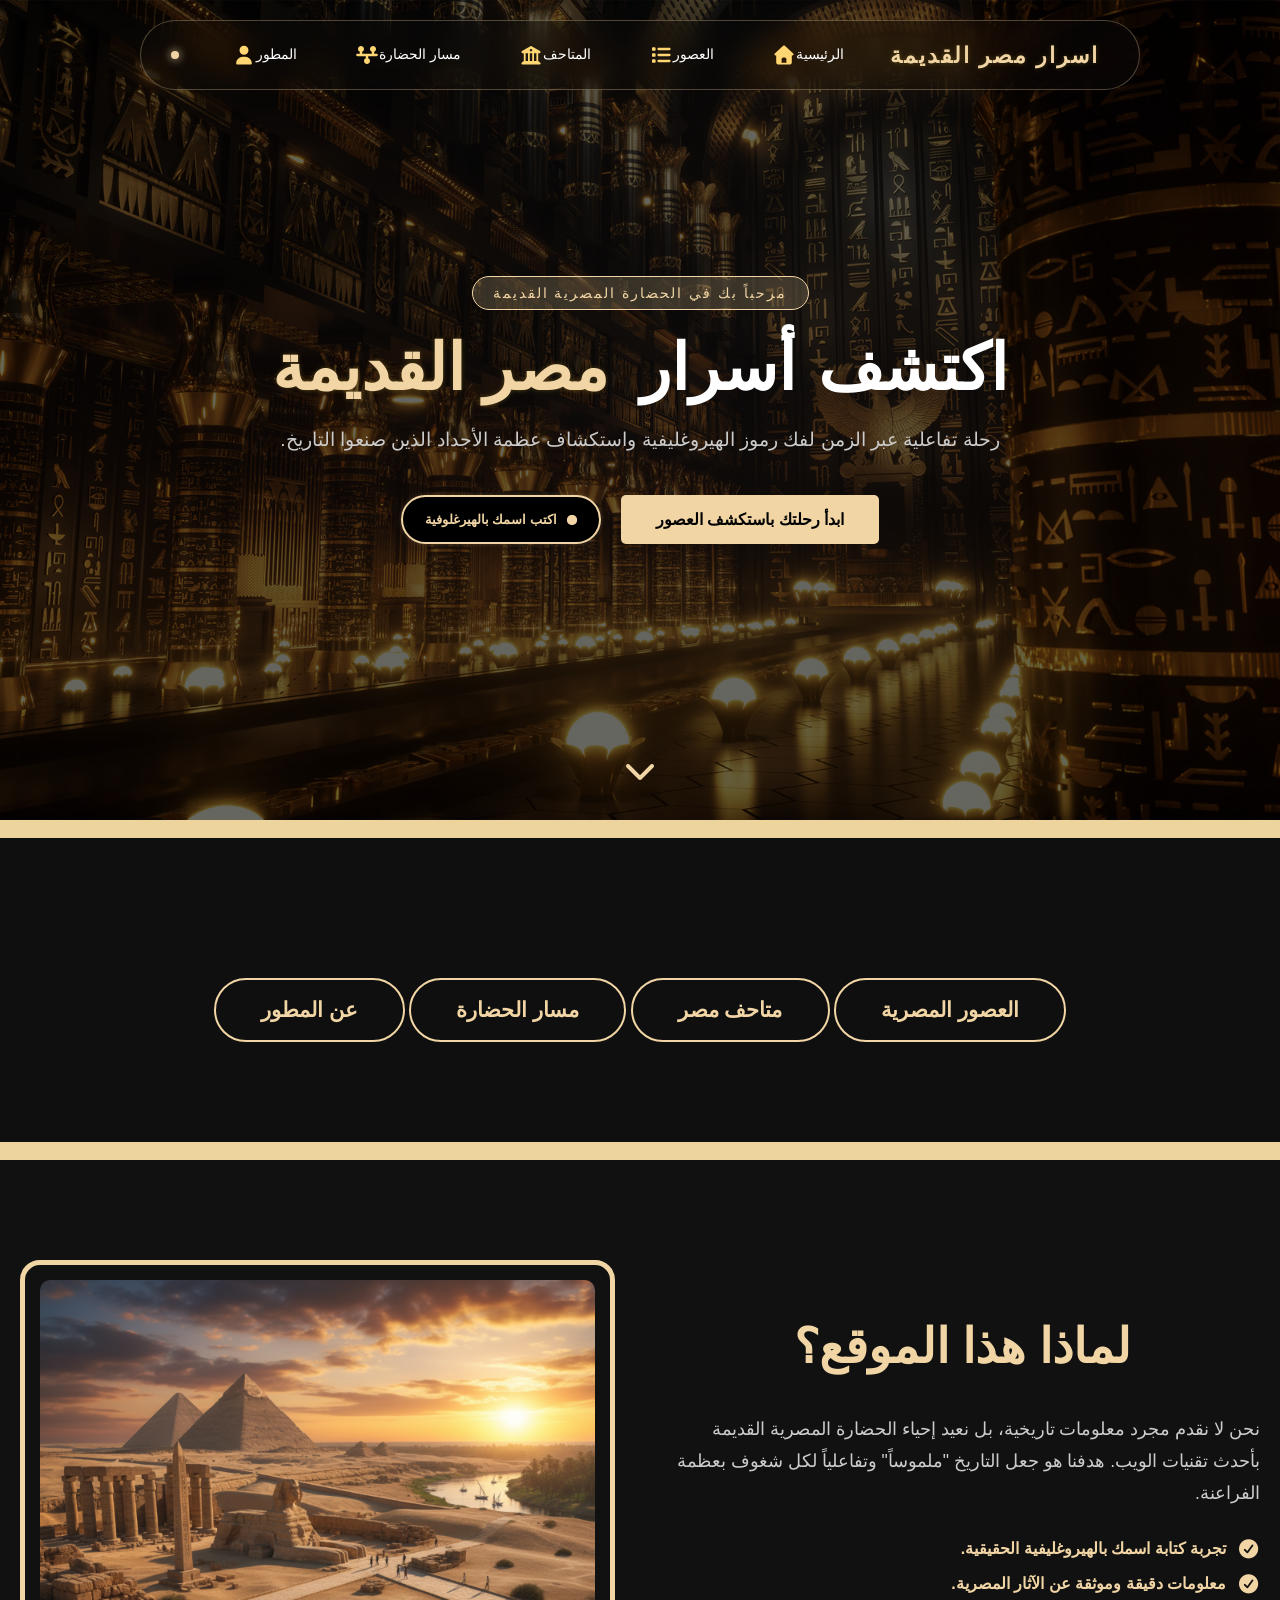
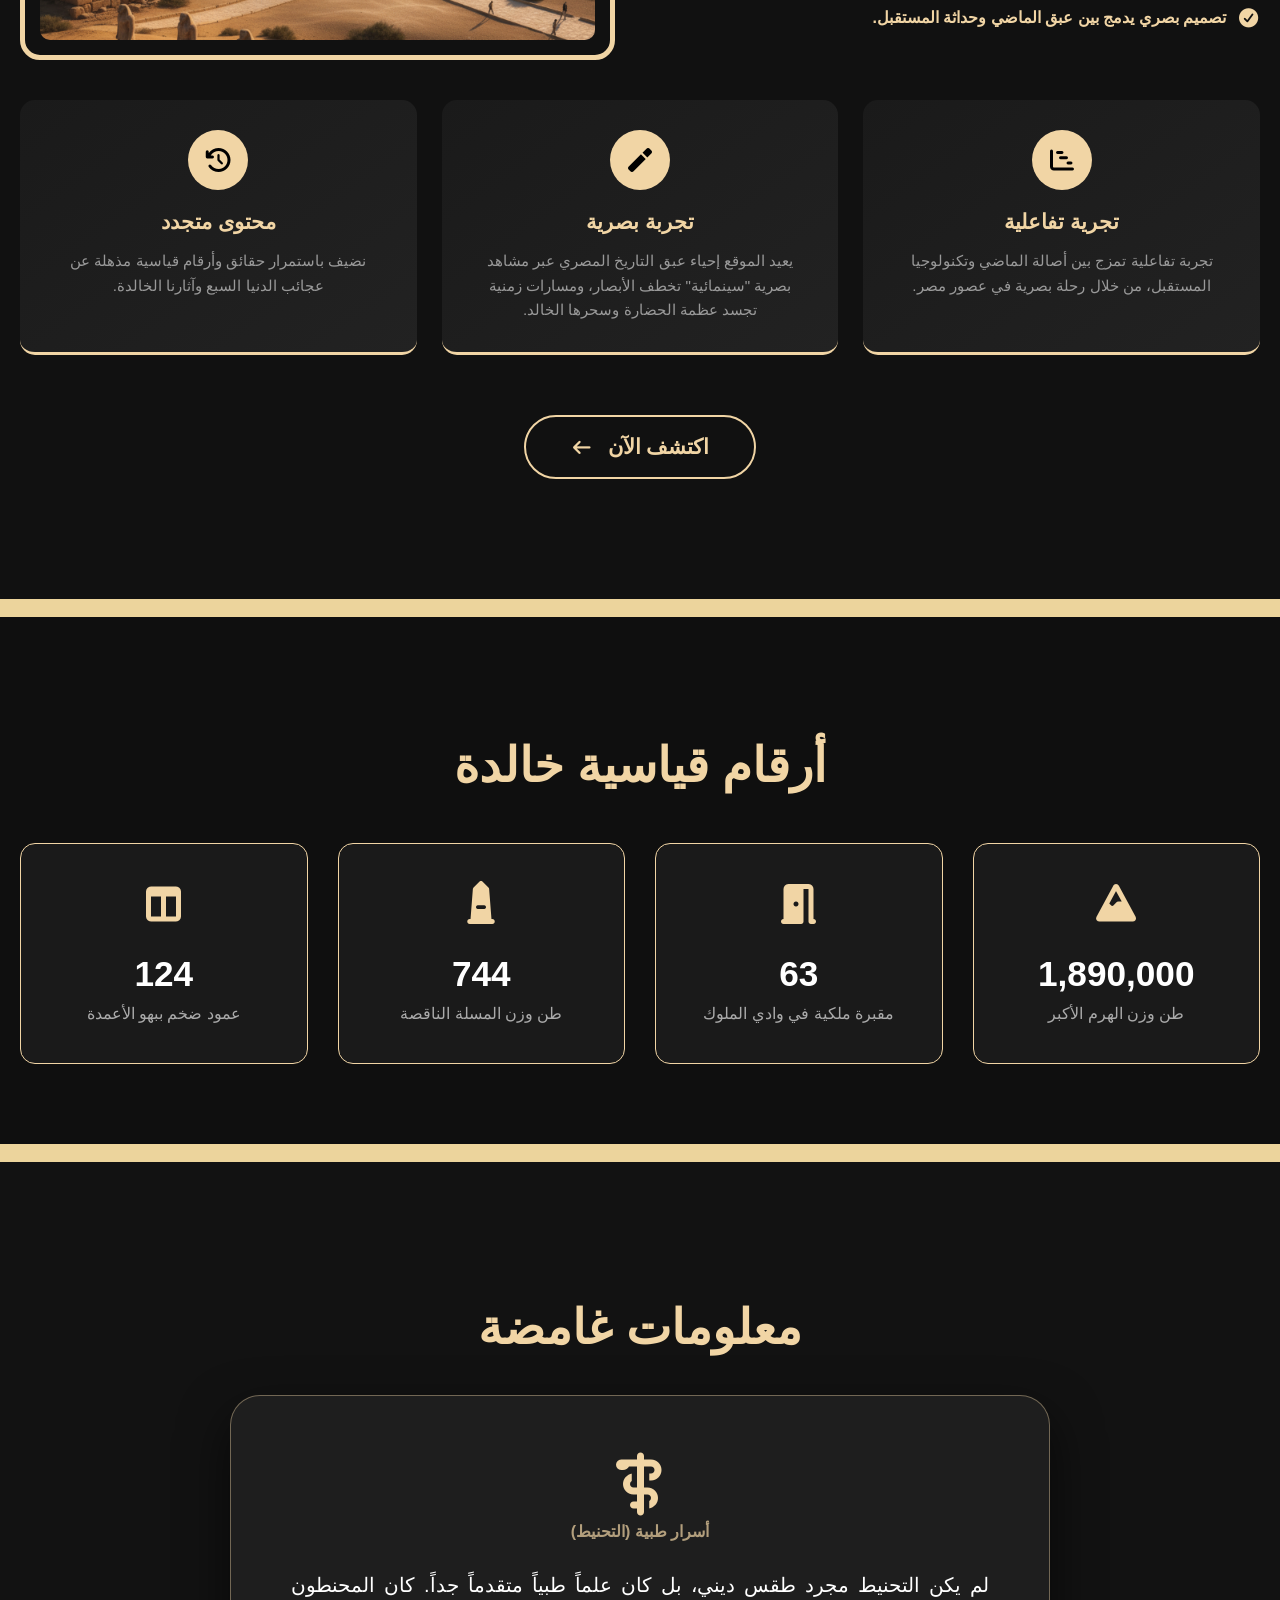
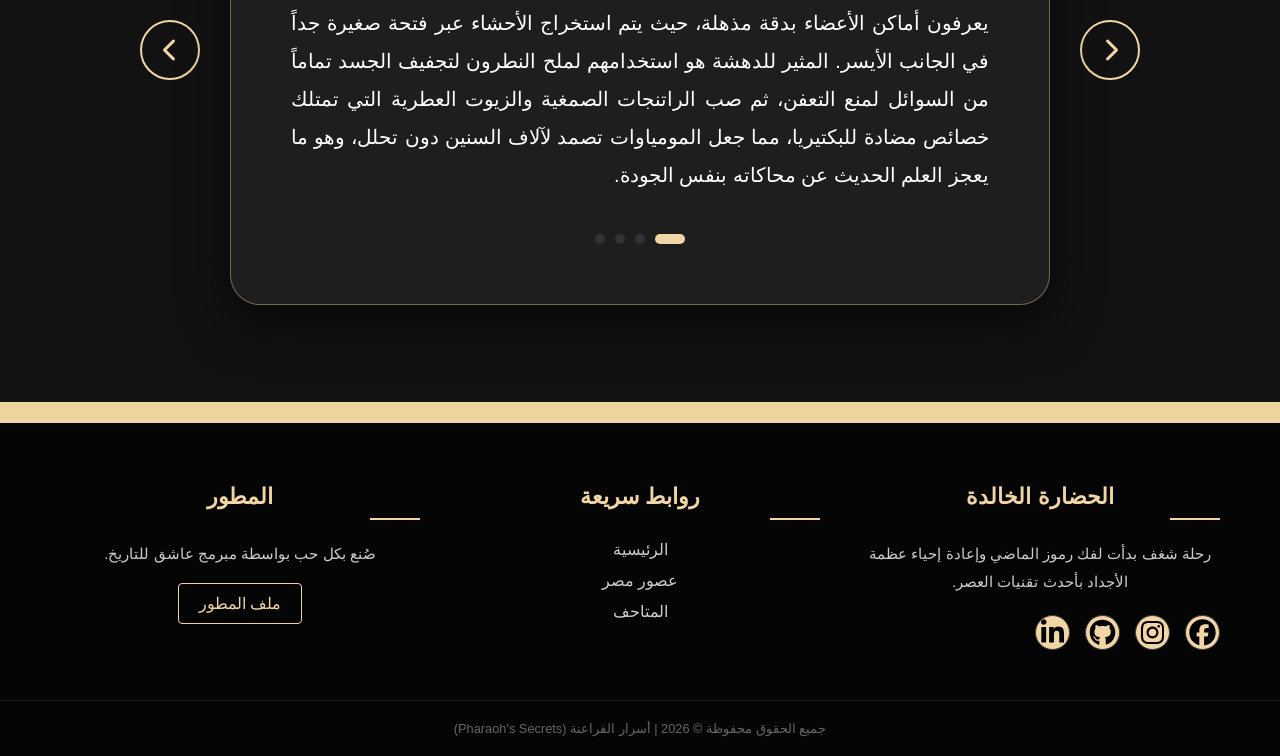
==== commit 5b174a52: "Add Open Graph meta tags to الرئيسية.html Added Open Graph meta tags for improved sharing." ====
--- a/الرئيسية.html
+++ b/الرئيسية.html
@@ -5,6 +5,10 @@
     <meta charset="UTF-8">
     <meta name="viewport" content="width=device-width, initial-scale=1.0">
     <title>أسرار مصر القديمة - الرئيسية</title>
+    <meta property="og:title" content="موقع أسرار مصر القديمة">
+    <meta property="og:description" content="رحلة تفاعلية لاستكشاف تاريخ الفراعنة، الملوك، وأسرار اللغة الهيروغليفية.">
+    <meta property="og:image" content="https://huzaifawaleed2010-eng.github.io/secrets-of-ancient-egypt/photo/Secrets of Ancient Egypt.png">
+    <meta property="og:type" content="website">
     <link rel="icon" type="image/png" href="photo/logo .png">
     <!-- وصف الموقع في نتائج البحث -->
 <meta name="description" content="موقع تفاعلي لاستكشاف أسرار مصر القديمة والعصور الفرعونية.">
@@ -246,4 +250,4 @@
     <script src="file.js"></script>
 </body>
 
-</html>+</html>
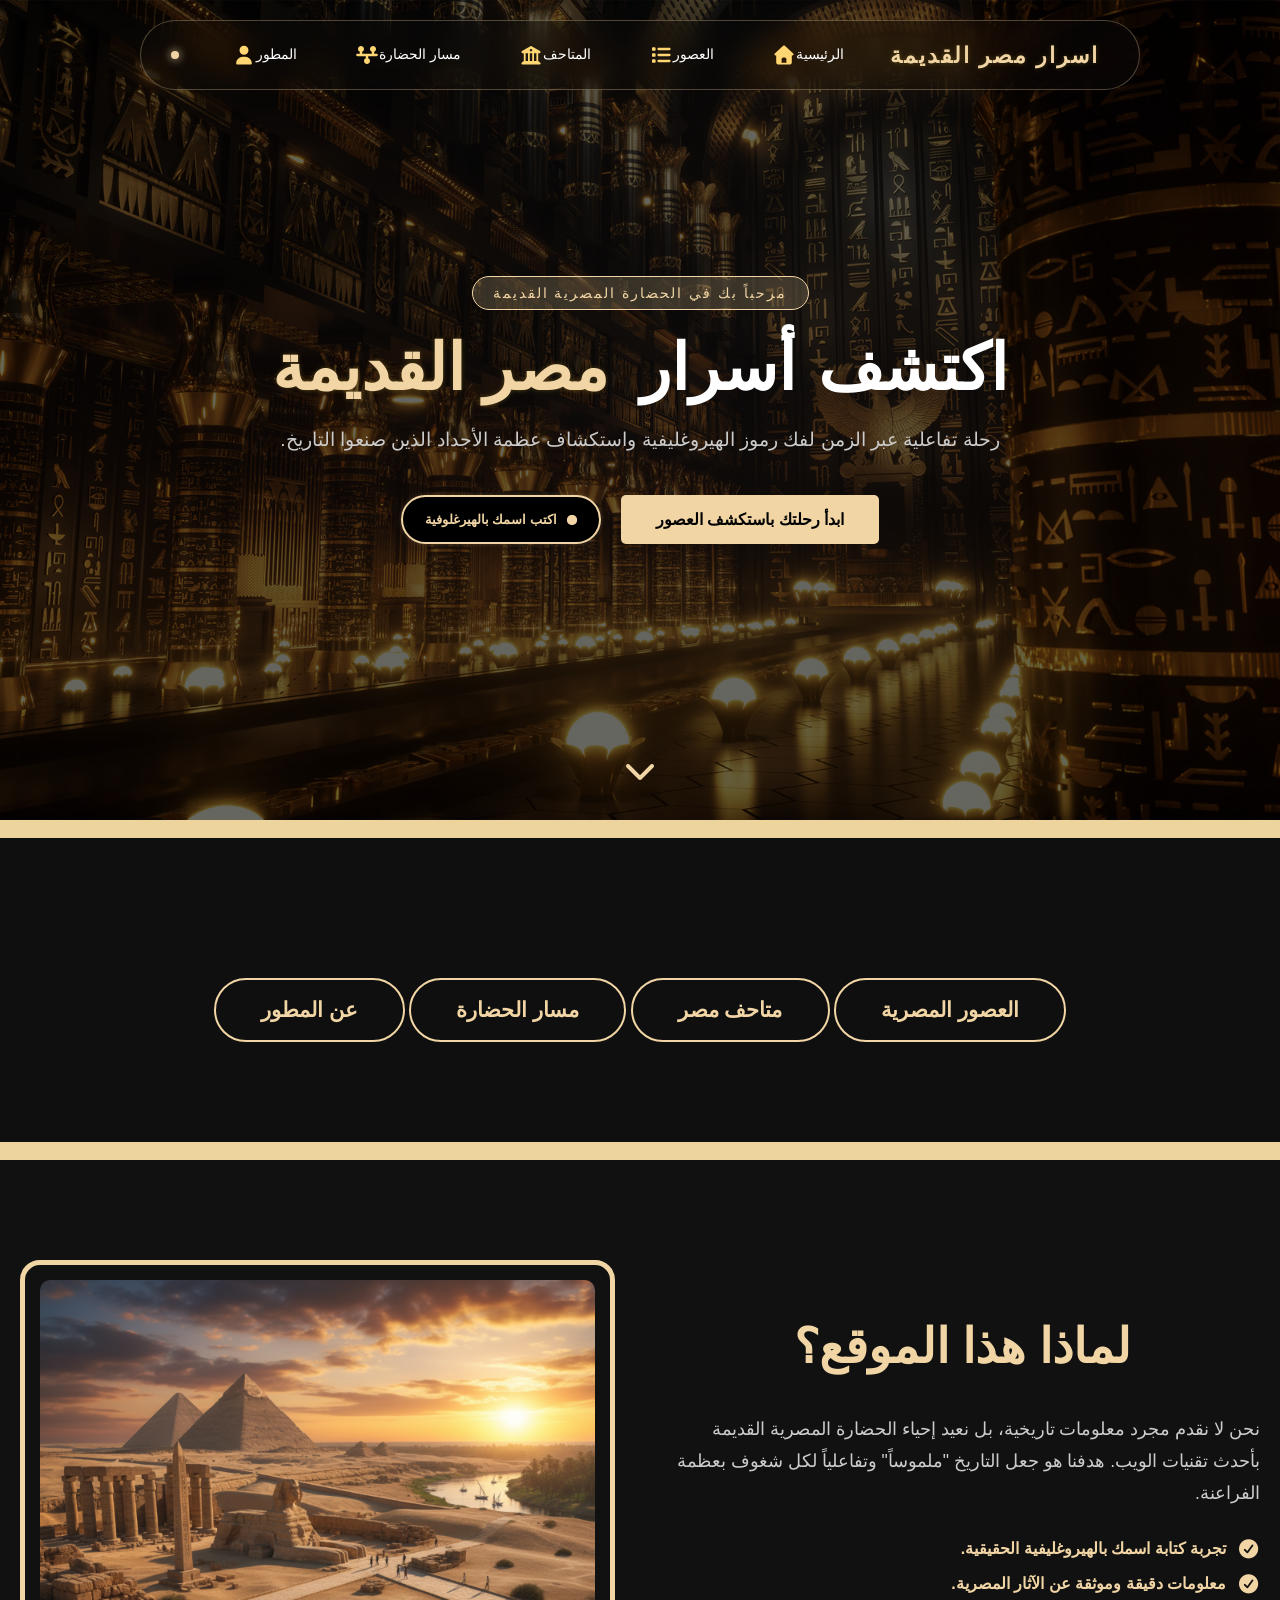
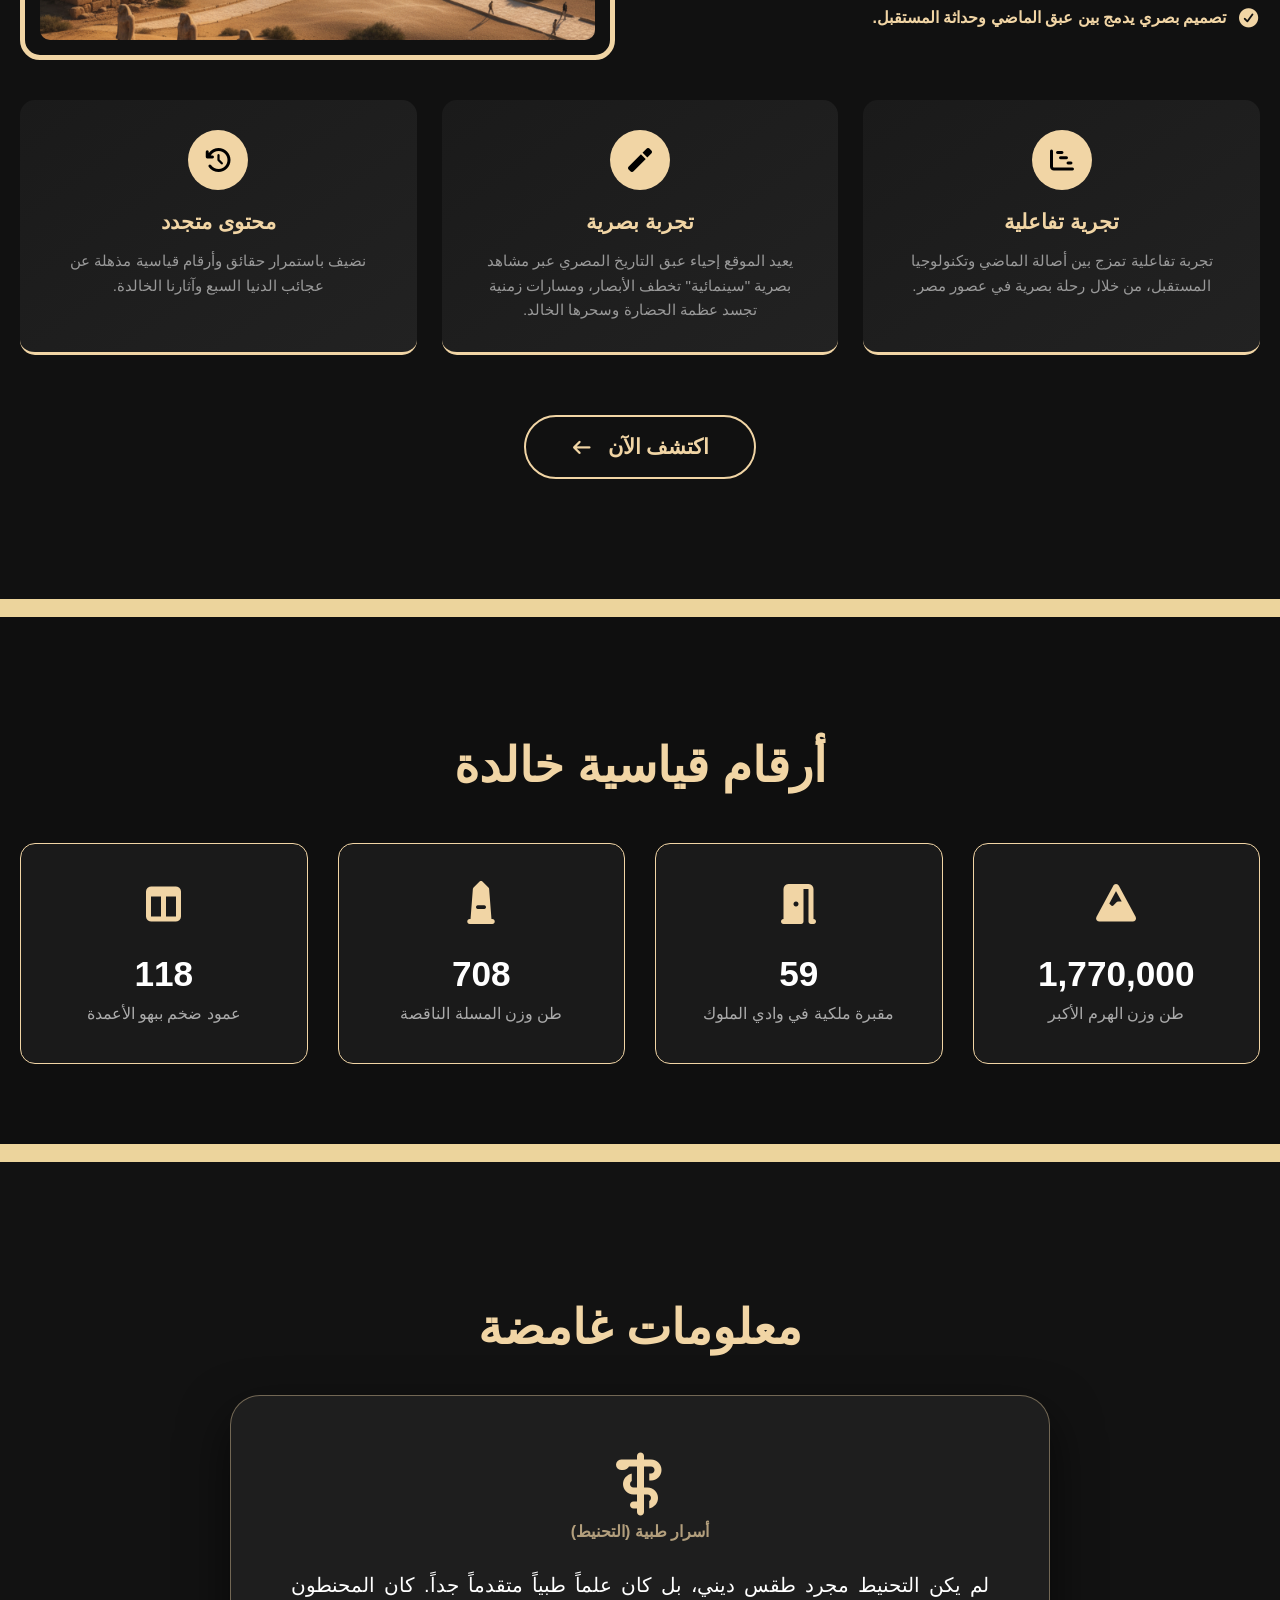
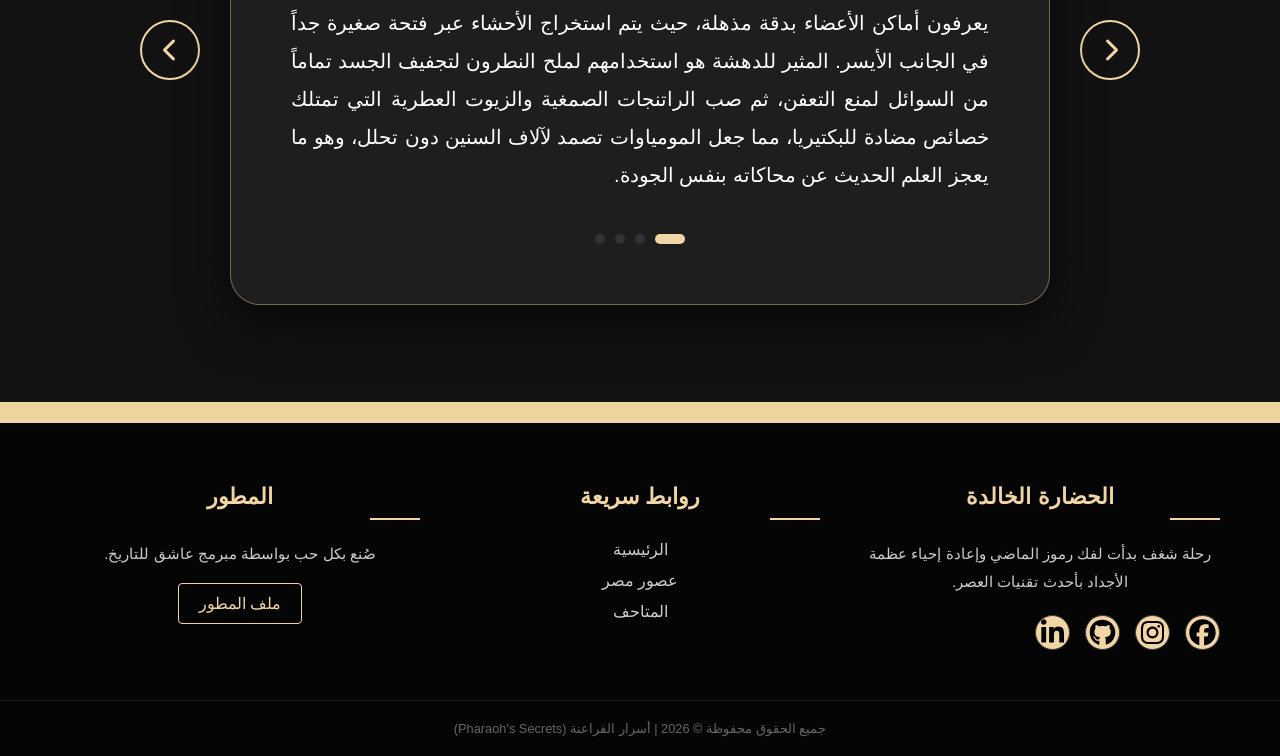
==== commit 2ef8ef21: "Update الرئيسية.html" ====
--- a/الرئيسية.html
+++ b/الرئيسية.html
@@ -19,6 +19,7 @@
     <link rel="stylesheet" href="photo/css/all.min.css">
     <link rel="stylesheet" href="style.css">
     <link rel="stylesheet" href="style2.css">
+    <link rel="manifest" href="manifest.json">
 </head>
 
 <body>
